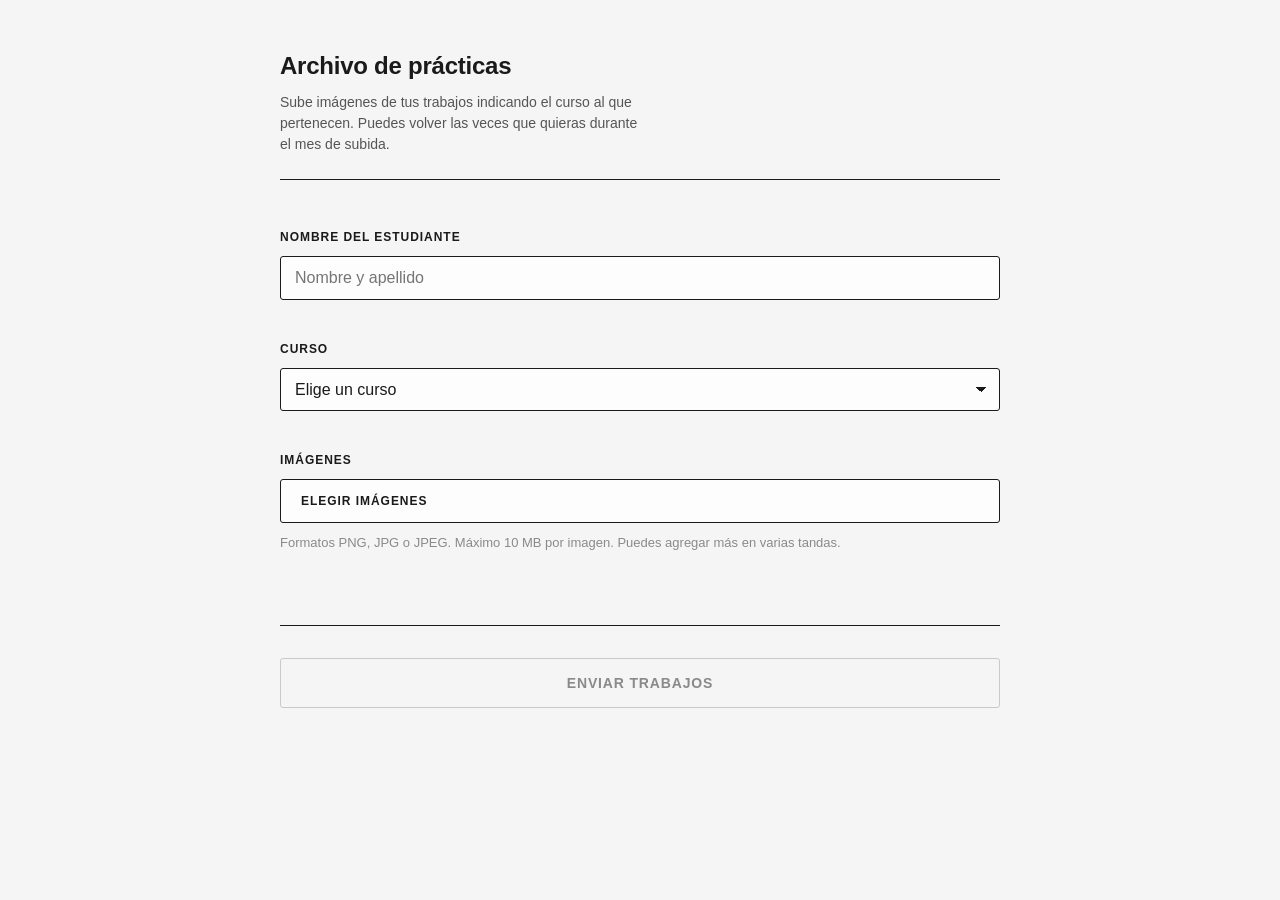
==== formulario-v1/index.html @ 821f588d "primer prototipo formulario" ====
<!DOCTYPE html>
<html lang="es">
<head>
<meta charset="UTF-8">
<meta name="viewport" content="width=device-width, initial-scale=1">
<title>Archivo de prácticas — Subida de trabajos</title>
<style>
  /* ---------- Base ---------- */
  :root {
    --fondo: #f5f5f5;
    --tinta: #1a1a1a;
    --tinta-media: #555555;
    --tinta-suave: #8a8a8a;
    --borde: #1a1a1a;
    --borde-tenue: #c9c9c9;
    --papel: #fdfdfd;
    --radio: 3px;
  }

  * { box-sizing: border-box; }

  body {
    margin: 0;
    padding: 3rem 1.25rem 5rem;
    background: var(--fondo);
    color: var(--tinta);
    font-family: -apple-system, BlinkMacSystemFont, "Segoe UI", Roboto, Helvetica, Arial, sans-serif;
    font-size: 16px;
    line-height: 1.5;
    -webkit-font-smoothing: antialiased;
  }

  .contenedor {
    max-width: 720px;
    margin: 0 auto;
  }

  /* ---------- Encabezado ---------- */
  .encabezado {
    border-bottom: 1px solid var(--borde);
    padding-bottom: 1.5rem;
    margin-bottom: 3rem;
  }

  .encabezado h1 {
    margin: 0 0 0.5rem;
    font-size: 1.5rem;
    font-weight: 600;
    letter-spacing: -0.01em;
  }

  .encabezado p {
    margin: 0;
    font-size: 0.875rem;
    color: var(--tinta-media);
    max-width: 46ch;
  }

  /* ---------- Campos ---------- */
  .campo {
    margin-bottom: 2.5rem;
  }

  .campo > label,
  .campo > .rotulo {
    display: block;
    font-size: 0.75rem;
    font-weight: 600;
    text-transform: uppercase;
    letter-spacing: 0.08em;
    margin-bottom: 0.625rem;
  }

  .ayuda {
    font-size: 0.8125rem;
    color: var(--tinta-suave);
    margin: 0.5rem 0 0;
  }

  input[type="text"],
  select {
    width: 100%;
    padding: 0.75rem 0.875rem;
    font-family: inherit;
    font-size: 1rem;
    color: var(--tinta);
    background-color: var(--papel);
    border: 1px solid var(--borde);
    border-radius: var(--radio);
    appearance: none;
    -webkit-appearance: none;
  }

  select {
    /* Flecha dibujada con gradientes: sin imágenes externas y en escala de grises */
    background-image: linear-gradient(45deg, transparent 50%, var(--tinta) 50%),
                      linear-gradient(135deg, var(--tinta) 50%, transparent 50%);
    background-position: calc(100% - 18px) 50%, calc(100% - 13px) 50%;
    background-size: 5px 5px, 5px 5px;
    background-repeat: no-repeat;
    padding-right: 2.5rem;
  }

  input[type="text"]:focus,
  select:focus,
  button:focus-visible,
  .boton-archivo:focus-within {
    outline: 2px solid var(--tinta);
    outline-offset: 2px;
  }

  /* Campos bloqueados mientras se sube una tanda */
  input[type="text"]:disabled,
  select:disabled {
    color: var(--tinta-suave);
    background-color: #ededed;
    border-color: var(--borde-tenue);
    cursor: not-allowed;
  }

  .boton-archivo:has(input:disabled) {
    color: var(--tinta-suave);
    background: #ededed;
    border-color: var(--borde-tenue);
    cursor: not-allowed;
  }

  /* Los grupos del select llevan el nombre de la línea curricular */
  optgroup {
    font-weight: 600;
    font-style: normal;
    color: var(--tinta);
  }

  optgroup option {
    font-weight: 400;
  }

  /* ---------- Selector de archivos ---------- */
  .boton-archivo {
    display: inline-block;
    position: relative;
    padding: 0.75rem 1.25rem;
    border: 1px solid var(--borde);
    border-radius: var(--radio);
    background: var(--papel);
    font-size: 0.875rem;
    font-weight: 500;
    cursor: pointer;
  }

  .boton-archivo:hover { background: #ebebeb; }

  .boton-archivo input[type="file"] {
    position: absolute;
    width: 1px;
    height: 1px;
    opacity: 0;
    pointer-events: none;
  }

  /* ---------- Grilla de previsualizaciones ---------- */
  .grilla {
    display: grid;
    grid-template-columns: repeat(auto-fill, minmax(150px, 1fr));
    gap: 1rem;
    margin-top: 1.5rem;
  }

  .miniatura {
    position: relative;
    margin: 0;
    border: 1px solid var(--borde);
    border-radius: var(--radio);
    background: var(--papel);
    overflow: hidden;
  }

  .miniatura.rechazada {
    border-style: dashed;
    border-color: var(--tinta-suave);
  }

  .miniatura .lienzo {
    aspect-ratio: 1 / 1;
    background: #e4e4e4;
    display: flex;
    align-items: center;
    justify-content: center;
    border-bottom: 1px solid var(--borde-tenue);
  }

  .miniatura.rechazada .lienzo {
    background: repeating-linear-gradient(
      45deg, #e8e8e8, #e8e8e8 6px, #dedede 6px, #dedede 12px
    );
  }

  .miniatura .lienzo img {
    width: 100%;
    height: 100%;
    object-fit: cover;
    display: block;
  }

  .miniatura.rechazada .lienzo img { opacity: 0.3; }

  .sin-vista {
    font-size: 0.6875rem;
    letter-spacing: 0.08em;
    text-transform: uppercase;
    color: var(--tinta-suave);
    text-align: center;
    padding: 0 0.5rem;
  }

  .miniatura .datos {
    padding: 0.625rem 0.75rem 0.75rem;
  }

  .miniatura .nombre-archivo {
    font-size: 0.75rem;
    line-height: 1.35;
    word-break: break-all;
    margin: 0 0 0.25rem;
  }

  .miniatura .peso {
    font-size: 0.6875rem;
    color: var(--tinta-suave);
    margin: 0;
    font-variant-numeric: tabular-nums;
  }

  .miniatura .motivo,
  .miniatura .estado {
    margin: 0.5rem 0 0;
    padding-top: 0.5rem;
    border-top: 1px solid var(--borde-tenue);
    font-size: 0.6875rem;
    line-height: 1.35;
    font-weight: 600;
    color: var(--tinta);
  }

  /* Estados de subida, diferenciados sin color */
  .miniatura.subiendo .estado { font-weight: 400; font-style: italic; color: var(--tinta-media); }
  .miniatura.subiendo .lienzo img { opacity: 0.4; }
  .miniatura.subida .lienzo img { opacity: 0.55; }
  .miniatura.subida { border-color: var(--borde-tenue); }
  .miniatura.con-error { border-style: dashed; }

  .quitar {
    position: absolute;
    top: 6px;
    right: 6px;
    width: 26px;
    height: 26px;
    display: flex;
    align-items: center;
    justify-content: center;
    padding: 0;
    border: 1px solid var(--borde);
    border-radius: var(--radio);
    background: var(--papel);
    color: var(--tinta);
    font-size: 15px;
    line-height: 1;
    cursor: pointer;
  }

  .quitar:hover { background: var(--tinta); color: var(--papel); }

  .quitar:disabled {
    color: var(--tinta-suave);
    border-color: var(--borde-tenue);
    cursor: not-allowed;
  }

  .quitar:disabled:hover { background: var(--papel); color: var(--tinta-suave); }

  /* ---------- Resumen y envío ---------- */
  .resumen {
    margin-top: 1.25rem;
    font-size: 0.8125rem;
    color: var(--tinta-media);
    font-variant-numeric: tabular-nums;
  }

  .pie {
    margin-top: 3rem;
    padding-top: 2rem;
    border-top: 1px solid var(--borde);
  }

  .enviar {
    width: 100%;
    padding: 1rem;
    font-family: inherit;
    font-size: 0.875rem;
    font-weight: 600;
    letter-spacing: 0.06em;
    text-transform: uppercase;
    color: var(--papel);
    background: var(--tinta);
    border: 1px solid var(--borde);
    border-radius: var(--radio);
    cursor: pointer;
  }

  .enviar:disabled {
    color: var(--tinta-suave);
    background: transparent;
    border-color: var(--borde-tenue);
    cursor: not-allowed;
  }

  .aviso-envio {
    margin: 1rem 0 0;
    font-size: 0.8125rem;
    color: var(--tinta-media);
    min-height: 1.2em;
  }

  /* ---------- Celular ---------- */
  @media (max-width: 480px) {
    body { padding: 2rem 1rem 4rem; }
    .encabezado { margin-bottom: 2.25rem; }
    .campo { margin-bottom: 2rem; }
    .grilla { grid-template-columns: repeat(auto-fill, minmax(130px, 1fr)); gap: 0.75rem; }
    .boton-archivo { display: block; text-align: center; }
  }
</style>
</head>
<body>

<div class="contenedor">

  <header class="encabezado">
    <h1>Archivo de prácticas</h1>
    <p>Sube imágenes de tus trabajos indicando el curso al que pertenecen. Puedes volver las veces que quieras durante el mes de subida.</p>
  </header>

  <form id="formulario" novalidate>

    <!-- Nombre del estudiante -->
    <div class="campo">
      <label for="nombre">Nombre del estudiante</label>
      <input type="text" id="nombre" name="nombre" autocomplete="name" placeholder="Nombre y apellido">
    </div>

    <!-- Curso: agrupado por línea curricular, que se deduce de la elección -->
    <div class="campo">
      <label for="curso">Curso</label>
      <select id="curso" name="curso">
        <option value="">Elige un curso</option>
      </select>
    </div>

    <!-- Imágenes -->
    <div class="campo">
      <span class="rotulo" id="rotulo-imagenes">Imágenes</span>

      <label class="boton-archivo" for="imagenes">
        Elegir imágenes
        <input type="file" id="imagenes" name="imagenes" accept="image/png,image/jpeg" multiple
               aria-labelledby="rotulo-imagenes">
      </label>

      <p class="ayuda">Formatos PNG, JPG o JPEG. Máximo 10&nbsp;MB por imagen. Puedes agregar más en varias tandas.</p>

      <div class="grilla" id="grilla"></div>
      <p class="resumen" id="resumen" aria-live="polite"></p>
    </div>

    <!-- Envío -->
    <div class="pie">
      <button type="submit" class="enviar" id="enviar" disabled>Enviar trabajos</button>
      <p class="aviso-envio" id="aviso-envio" aria-live="polite"></p>
    </div>

  </form>

</div>

<script>
/* =========================================================
   1. Estructura curricular
   Editar aquí para agregar, quitar o renombrar cursos.
   ========================================================= */
const LINEAS_CURRICULARES = {
  "Talleres": [
    { nombre: "Taller de operaciones y procedimientos visuales", semestre: "S1-S2" },
    { nombre: "Taller de prácticas artísticas I", semestre: "S3" },
    { nombre: "Taller de prácticas artísticas II", semestre: "S4" }
  ],
  "Estudios visuales": [
    { nombre: "Introducción a las vanguardias artísticas", semestre: "S1" },
    { nombre: "Introducción al arte contemporáneo", semestre: "S2" },
    { nombre: "Arte contemporáneo en Chile y Latinoamérica", semestre: "S3" },
    { nombre: "Teoría de la imagen", semestre: "S4" }
  ],
  "Lenguajes artísticos": [
    { nombre: "Dibujo y observación", semestre: "S1" },
    { nombre: "Dibujo y observación II", semestre: "S2" },
    { nombre: "Técnicas escultóricas", semestre: "S2" },
    { nombre: "Técnicas pictóricas", semestre: "S3" },
    { nombre: "Lenguajes escultóricos", semestre: "S3" },
    { nombre: "Lenguajes pictóricos", semestre: "S4" }
  ],
  "Imagen y tecnología": [
    { nombre: "Medios gráficos", semestre: "S1" },
    { nombre: "Medios digitales", semestre: "S2" },
    { nombre: "Imagen fija", semestre: "S3" },
    { nombre: "Imagen en movimiento", semestre: "S4" }
  ],
  "Gestión": [
    { nombre: "Circuitos artísticos", semestre: "S1" }
  ]
};

/* =========================================================
   2. Reglas de validación de archivos
   ========================================================= */
const TIPOS_PERMITIDOS = ["image/png", "image/jpeg"];
const EXTENSIONES_PERMITIDAS = ["png", "jpg", "jpeg"];
const PESO_MAXIMO_BYTES = 10 * 1024 * 1024; // 10 MB por imagen

// Compresión en el navegador, antes de enviar.
const LADO_MAXIMO = 2000;      // píxeles del lado mayor
const CALIDAD_WEBP = 0.85;

/* =========================================================
   3. Estado y referencias del DOM
   ========================================================= */

// Imágenes elegidas hasta ahora. Cada elemento:
// { id, archivo, valido, motivo, urlVista, estado, mensajeEstado, nodo }
// estado: "pendiente" | "subiendo" | "subida" | "error"
let imagenesElegidas = [];
let ultimoId = 0;

// Bloquea el formulario mientras se está subiendo una tanda.
let subidaEnCurso = false;

const campoNombre   = document.getElementById("nombre");
const selectCurso   = document.getElementById("curso");
const inputImagenes = document.getElementById("imagenes");
const grilla        = document.getElementById("grilla");
const resumen       = document.getElementById("resumen");
const botonEnviar   = document.getElementById("enviar");
const avisoEnvio    = document.getElementById("aviso-envio");
const formulario    = document.getElementById("formulario");

/* =========================================================
   4. Select de cursos
   Solo se pregunta el curso: la línea curricular se deduce
   de la estructura, así que no hace falta pedirla.
   ========================================================= */

function crearOpcion(valor, texto) {
  const opcion = document.createElement("option");
  opcion.value = valor;
  opcion.textContent = texto;
  return opcion;
}

// Carga todos los cursos, agrupados por línea para que se lean ordenados.
function cargarCursos() {
  Object.keys(LINEAS_CURRICULARES).forEach(function (linea) {
    const grupo = document.createElement("optgroup");
    grupo.label = linea;

    LINEAS_CURRICULARES[linea].forEach(function (curso) {
      const etiqueta = curso.nombre + " (" + curso.semestre + ")";
      grupo.appendChild(crearOpcion(curso.nombre, etiqueta));
    });

    selectCurso.appendChild(grupo);
  });
}

// Devuelve la línea curricular a la que pertenece un curso.
function buscarLineaDeCurso(nombreCurso) {
  const lineas = Object.keys(LINEAS_CURRICULARES);

  for (let i = 0; i < lineas.length; i++) {
    const pertenece = LINEAS_CURRICULARES[lineas[i]].some(function (curso) {
      return curso.nombre === nombreCurso;
    });
    if (pertenece) return lineas[i];
  }
  return "";
}

/* =========================================================
   5. Validación e incorporación de imágenes
   ========================================================= */

// Devuelve la extensión en minúsculas, o cadena vacía si no tiene.
function obtenerExtension(nombreArchivo) {
  const partes = nombreArchivo.split(".");
  return partes.length > 1 ? partes.pop().toLowerCase() : "";
}

// Revisa formato y peso. Devuelve el motivo del rechazo, o null si está bien.
function motivoDeRechazo(archivo) {
  const extension = obtenerExtension(archivo.name);
  const formatoValido =
    TIPOS_PERMITIDOS.indexOf(archivo.type) !== -1 ||
    EXTENSIONES_PERMITIDAS.indexOf(extension) !== -1;

  if (!formatoValido) {
    return "Formato no admitido: solo PNG, JPG o JPEG.";
  }
  if (archivo.size > PESO_MAXIMO_BYTES) {
    return "Pesa " + formatearPeso(archivo.size) + ", el máximo es 10 MB.";
  }
  return null;
}

// Evita repetir un archivo comparando nombre, peso y fecha de modificación.
function yaEstaElegido(archivo) {
  return imagenesElegidas.some(function (item) {
    return item.archivo.name === archivo.name &&
           item.archivo.size === archivo.size &&
           item.archivo.lastModified === archivo.lastModified;
  });
}

// Suma archivos nuevos a la selección, sin tocar los que ya estaban.
function agregarImagenes(listaArchivos) {
  let omitidos = 0;

  Array.prototype.forEach.call(listaArchivos, function (archivo) {
    if (yaEstaElegido(archivo)) {
      omitidos++;
      return;
    }

    const motivo = motivoDeRechazo(archivo);

    imagenesElegidas.push({
      id: ++ultimoId,
      archivo: archivo,
      valido: motivo === null,
      motivo: motivo,
      // Solo pedimos vista previa si el navegador puede dibujar el archivo.
      urlVista: archivo.type.indexOf("image/") === 0 ? URL.createObjectURL(archivo) : null,
      estado: "pendiente",
      mensajeEstado: "",
      pesoComprimido: null, // se conoce recién al comprimir, antes de enviar
      nodo: null
    });
  });

  avisoEnvio.textContent = omitidos > 0
    ? "Se omitieron " + omitidos + " imagen(es) que ya estaban en la lista."
    : "";

  dibujarGrilla();
  actualizarEstadoEnvio();
}

// Saca una imagen de la selección y libera su vista previa.
function quitarImagen(id) {
  const indice = imagenesElegidas.findIndex(function (item) { return item.id === id; });
  if (indice === -1) return;

  if (imagenesElegidas[indice].urlVista) {
    URL.revokeObjectURL(imagenesElegidas[indice].urlVista);
  }
  imagenesElegidas.splice(indice, 1);

  avisoEnvio.textContent = "";
  dibujarGrilla();
  actualizarEstadoEnvio();
}

/* =========================================================
   6. Grilla de previsualizaciones
   ========================================================= */

function formatearPeso(bytes) {
  if (bytes < 1024) return bytes + " B";
  if (bytes < 1024 * 1024) return Math.round(bytes / 1024) + " KB";
  return (bytes / (1024 * 1024)).toFixed(1) + " MB";
}

function dibujarGrilla() {
  grilla.innerHTML = "";
  imagenesElegidas.forEach(function (item) {
    grilla.appendChild(crearMiniatura(item));
  });
  actualizarResumen();
}

function crearMiniatura(item) {
  const figura = document.createElement("figure");
  figura.className = "miniatura " + claseSegunEstado(item);

  figura.appendChild(crearLienzo(item));
  figura.appendChild(crearDatos(item));
  figura.appendChild(crearBotonQuitar(item));

  // Guardamos el nodo para poder repintar solo esta miniatura.
  item.nodo = figura;
  return figura;
}

function claseSegunEstado(item) {
  if (!item.valido) return "rechazada";
  if (item.estado === "subiendo") return "subiendo";
  if (item.estado === "subida") return "subida";
  if (item.estado === "error") return "con-error";
  return "";
}

// Vuelve a dibujar una sola miniatura, sin rehacer toda la grilla.
function repintarMiniatura(item) {
  if (!item.nodo) return;
  item.nodo.replaceWith(crearMiniatura(item));
}

// Cuadrado con la imagen o, si no se puede previsualizar, un aviso.
function crearLienzo(item) {
  const lienzo = document.createElement("div");
  lienzo.className = "lienzo";

  if (item.urlVista) {
    const imagen = document.createElement("img");
    imagen.src = item.urlVista;
    imagen.alt = item.archivo.name;
    imagen.loading = "lazy";
    lienzo.appendChild(imagen);
  } else {
    const aviso = document.createElement("span");
    aviso.className = "sin-vista";
    aviso.textContent = "Sin vista previa";
    lienzo.appendChild(aviso);
  }

  return lienzo;
}

// Nombre, peso y, cuando corresponde, motivo del rechazo.
function crearDatos(item) {
  const datos = document.createElement("figcaption");
  datos.className = "datos";

  const nombreArchivo = document.createElement("p");
  nombreArchivo.className = "nombre-archivo";
  nombreArchivo.textContent = item.archivo.name;
  datos.appendChild(nombreArchivo);

  const peso = document.createElement("p");
  peso.className = "peso";
  peso.textContent = textoDePeso(item);
  datos.appendChild(peso);

  if (!item.valido) {
    const motivo = document.createElement("p");
    motivo.className = "motivo";
    motivo.textContent = "Rechazada — " + item.motivo;
    datos.appendChild(motivo);
  } else if (item.estado !== "pendiente") {
    const estado = document.createElement("p");
    estado.className = "estado";
    estado.textContent = textoDeEstado(item);
    datos.appendChild(estado);
  }

  return datos;
}

// Muestra el peso original y, cuando ya se comprimió, también el nuevo.
function textoDePeso(item) {
  const original = formatearPeso(item.archivo.size);

  if (item.pesoComprimido === null) return original;
  return original + " → " + formatearPeso(item.pesoComprimido) + " WebP";
}

function textoDeEstado(item) {
  if (item.estado === "subiendo") return "Subiendo…";
  if (item.estado === "error") return "Error — " + item.mensajeEstado;

  if (item.estado === "subida") {
    return item.errorPlanilla
      ? "✓ Subida a Drive, pero no quedó registrada en la planilla"
      : "✓ Subida a Drive";
  }
  return "";
}

function crearBotonQuitar(item) {
  const boton = document.createElement("button");
  boton.type = "button";
  boton.className = "quitar";
  boton.textContent = "×";
  boton.title = "Quitar " + item.archivo.name;
  boton.setAttribute("aria-label", "Quitar " + item.archivo.name);
  boton.disabled = subidaEnCurso; // no se toca la lista mientras se sube
  boton.addEventListener("click", function () { quitarImagen(item.id); });
  return boton;
}

function actualizarResumen() {
  if (imagenesElegidas.length === 0) {
    resumen.textContent = "";
    return;
  }

  const partes = [];
  const pendientes = contarPorEstado("pendiente");
  const subidas = contarPorEstado("subida");
  const conError = contarPorEstado("error");
  const rechazadas = imagenesElegidas.filter(function (item) { return !item.valido; }).length;

  if (pendientes > 0) partes.push(pendientes + " por subir");
  if (subidas > 0) partes.push(subidas + " subida(s)");
  if (conError > 0) partes.push(conError + " con error, se reintentará");
  if (rechazadas > 0) partes.push(rechazadas + " rechazada(s), no se enviarán");

  resumen.textContent = partes.join(" · ") + ".";
}

/* =========================================================
   7. Habilitación del botón de envío
   ========================================================= */

// Cuenta imágenes válidas que están en un estado dado.
function contarPorEstado(estado) {
  return imagenesElegidas.filter(function (item) {
    return item.valido && item.estado === estado;
  }).length;
}

// Se suben las válidas que aún no están en Drive; las que fallaron se reintentan.
function faltaSubir(item) {
  return item.valido && (item.estado === "pendiente" || item.estado === "error");
}

function contarPorSubir() {
  return imagenesElegidas.filter(faltaSubir).length;
}

function formularioCompleto() {
  return campoNombre.value.trim() !== "" &&
         selectCurso.value !== "" &&
         contarPorSubir() > 0;
}

function actualizarEstadoEnvio() {
  botonEnviar.disabled = subidaEnCurso || !formularioCompleto();
  botonEnviar.textContent = subidaEnCurso ? "Subiendo…" : "Enviar trabajos";

  // Mientras sube no se cambian los datos de la tanda.
  campoNombre.disabled = subidaEnCurso;
  selectCurso.disabled = subidaEnCurso;
  inputImagenes.disabled = subidaEnCurso;
}

/* =========================================================
   8. Compresión en el navegador
   Se achica y se pasa a WebP antes de enviar, para no mandar
   fotos de celular de varios MB.
   ========================================================= */

// Cambia la extensión del nombre por .webp.
function nombreComoWebp(nombreArchivo) {
  const punto = nombreArchivo.lastIndexOf(".");
  const base = punto > 0 ? nombreArchivo.slice(0, punto) : nombreArchivo;
  return base + ".webp";
}

// Calcula el tamaño final respetando la proporción. Nunca agranda.
function calcularMedidas(ancho, alto) {
  const escala = Math.min(1, LADO_MAXIMO / Math.max(ancho, alto));
  return {
    ancho: Math.round(ancho * escala),
    alto: Math.round(alto * escala)
  };
}

// Dibuja la imagen en un canvas del tamaño calculado.
// imageOrientation: "from-image" aplica la orientación EXIF,
// así las fotos de celular no salen rotadas.
async function dibujarEnCanvas(archivo) {
  const mapa = await createImageBitmap(archivo, { imageOrientation: "from-image" });
  const medidas = calcularMedidas(mapa.width, mapa.height);

  const lienzo = document.createElement("canvas");
  lienzo.width = medidas.ancho;
  lienzo.height = medidas.alto;
  lienzo.getContext("2d").drawImage(mapa, 0, 0, medidas.ancho, medidas.alto);

  mapa.close();
  return lienzo;
}

// Devuelve el WebP como blob. Lanza si el navegador no puede generarlo.
function exportarWebp(lienzo) {
  return new Promise(function (resolver, rechazar) {
    lienzo.toBlob(function (blob) {
      if (blob) resolver(blob);
      else rechazar(new Error("El navegador no pudo exportar a WebP."));
    }, "image/webp", CALIDAD_WEBP);
  });
}

// Deja la imagen lista para enviar. Si la compresión falla por lo que sea,
// se manda el archivo original en vez de descartarlo.
async function prepararParaEnvio(item) {
  try {
    const lienzo = await dibujarEnCanvas(item.archivo);
    const comprimida = await exportarWebp(lienzo);

    item.pesoComprimido = comprimida.size;
    return {
      contenido: comprimida,
      nombre: nombreComoWebp(item.archivo.name),
      tipo: "image/webp"
    };

  } catch (error) {
    item.pesoComprimido = null;
    return {
      contenido: item.archivo,
      nombre: item.archivo.name,
      tipo: item.archivo.type
    };
  }
}

/* =========================================================
   9. Envío a Apps Script, una imagen a la vez
   ========================================================= */

// Convierte un File o Blob a base64 sin el prefijo "data:...;base64,".
function leerComoBase64(archivo) {
  return new Promise(function (resolver, rechazar) {
    const lector = new FileReader();
    lector.onload = function () {
      resolver(lector.result.split(",")[1]);
    };
    lector.onerror = function () {
      rechazar(new Error("No se pudo leer el archivo."));
    };
    lector.readAsDataURL(archivo);
  });
}

// Llama a subirImagen() del servidor y devuelve su respuesta como promesa.
function llamarAlServidor(carga) {
  return new Promise(function (resolver) {
    // Abriendo el archivo fuera de Apps Script no existe google.script.run.
    if (typeof google === "undefined" || !google.script) {
      console.log("Sin servidor — aquí iría el envío de:", carga);
      resolver({ exito: false, mensaje: "Sin conexión con Apps Script (prueba local)." });
      return;
    }

    google.script.run
      .withSuccessHandler(resolver)
      .withFailureHandler(function (error) {
        resolver({ exito: false, mensaje: error.message || "Error del servidor." });
      })
      .subirImagen(carga);
  });
}

// Comprime, pasa a base64 y sube una sola imagen.
async function subirUnaImagen(item, datosBase) {
  try {
    const listo = await prepararParaEnvio(item);
    const base64 = await leerComoBase64(listo.contenido);

    return await llamarAlServidor({
      correo: "",                     // lo resuelve el servidor con la sesión
      nombre: datosBase.nombre,
      linea: datosBase.linea,
      curso: datosBase.curso,
      nombreArchivo: listo.nombre,
      tipo: listo.tipo,
      base64: base64
    });

  } catch (error) {
    return { exito: false, mensaje: error.message };
  }
}

async function manejarEnvio(evento) {
  evento.preventDefault();
  if (subidaEnCurso || !formularioCompleto()) return;

  subidaEnCurso = true;
  avisoEnvio.textContent = "";
  actualizarEstadoEnvio();
  dibujarGrilla(); // deshabilita los botones de quitar

  const datosBase = {
    nombre: campoNombre.value.trim(),
    curso: selectCurso.value,
    // La línea no se pregunta: se deduce del curso elegido.
    linea: buscarLineaDeCurso(selectCurso.value)
  };

  const porSubir = imagenesElegidas.filter(faltaSubir);
  let logradas = 0;

  // De a una: payloads chicos y estado visible imagen por imagen.
  for (const item of porSubir) {
    item.estado = "subiendo";
    item.mensajeEstado = "";
    repintarMiniatura(item);

    const respuesta = await subirUnaImagen(item, datosBase);

    if (respuesta && respuesta.exito) {
      item.estado = "subida";
      item.urlDrive = respuesta.url;
      item.idDrive = respuesta.id;
      // El archivo está en Drive aunque la planilla haya fallado.
      item.errorPlanilla = respuesta.errorPlanilla || "";
      logradas++;
    } else {
      item.estado = "error";
      item.mensajeEstado = (respuesta && respuesta.mensaje) || "Error desconocido.";
    }

    repintarMiniatura(item);
    actualizarResumen();
  }

  subidaEnCurso = false;
  actualizarEstadoEnvio();
  dibujarGrilla();

  const fallidas = porSubir.length - logradas;
  avisoEnvio.textContent = fallidas === 0
    ? "Listo: " + logradas + " imagen(es) subida(s) a Drive."
    : logradas + " subida(s), " + fallidas + " con error. Puedes volver a enviar para reintentar.";
}

/* =========================================================
   10. Escuchas de eventos e inicio
   ========================================================= */

// Si el servidor ya tiene un nombre guardado para este correo, lo rellena.
// El campo queda editable igual.
function precargarNombre() {
  if (typeof google === "undefined" || !google.script) return;

  google.script.run
    .withSuccessHandler(function (nombre) {
      if (!nombre || campoNombre.value.trim() !== "") return;
      campoNombre.value = nombre;
      actualizarEstadoEnvio();
    })
    .obtenerNombre();
}

selectCurso.addEventListener("change", actualizarEstadoEnvio);
campoNombre.addEventListener("input", actualizarEstadoEnvio);

inputImagenes.addEventListener("change", function (evento) {
  agregarImagenes(evento.target.files);
  // Limpiamos el input para poder volver a elegir el mismo archivo si se quitó.
  evento.target.value = "";
});

formulario.addEventListener("submit", manejarEnvio);

cargarCursos();
precargarNombre();
actualizarEstadoEnvio();
</script>

</body>
</html>
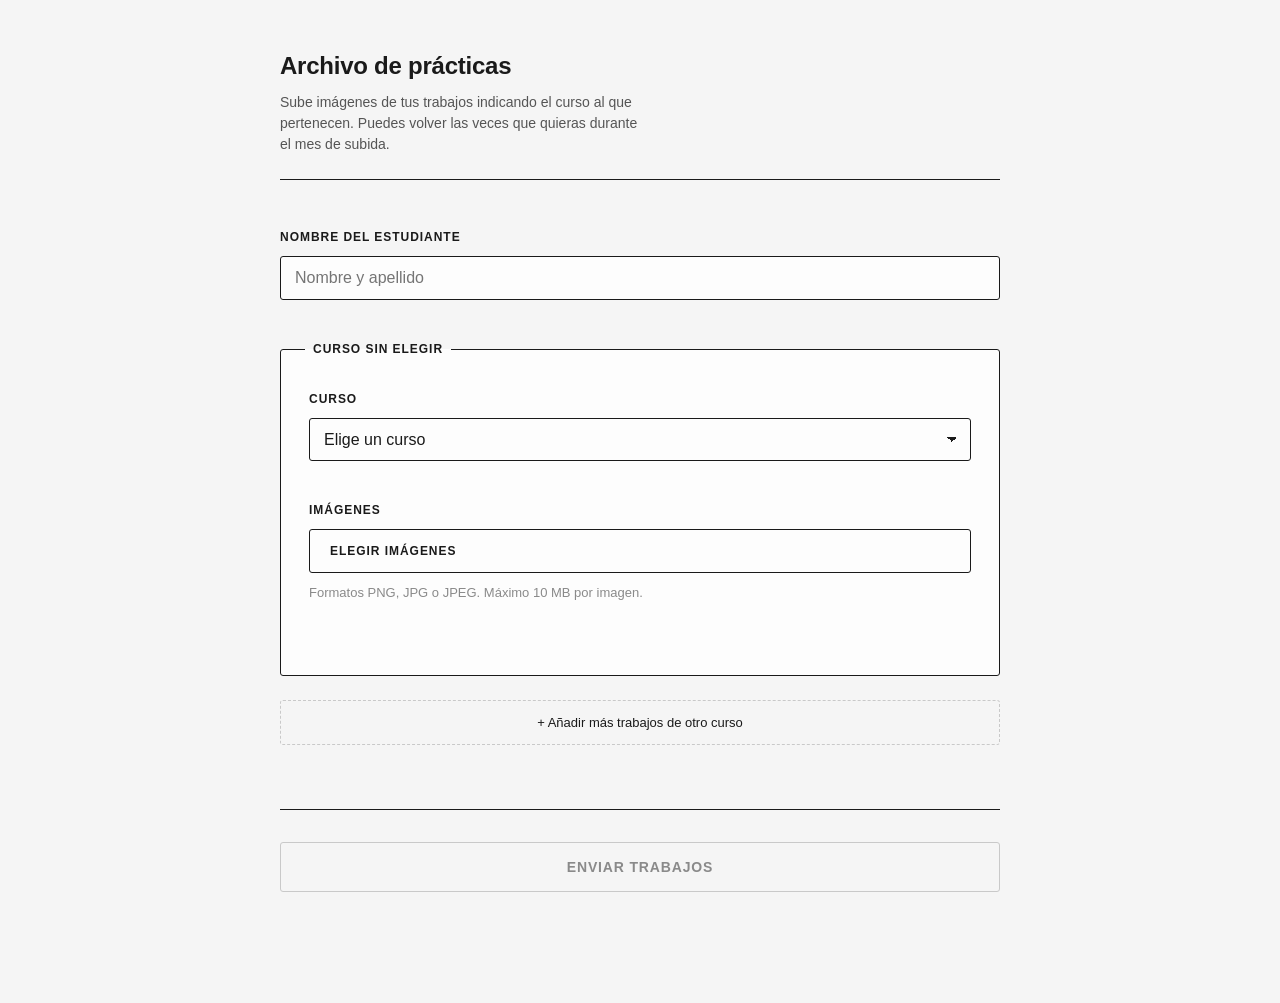
==== commit 286cbac2: "opciones de usabilidad, jerarquia carpetas, mejorar mail" ====
--- a/formulario-v1/index.html
+++ b/formulario-v1/index.html
@@ -1,982 +1,103 @@
 <!DOCTYPE html>
 <html lang="es">
+
 <head>
-<meta charset="UTF-8">
-<meta name="viewport" content="width=device-width, initial-scale=1">
-<title>Archivo de prácticas — Subida de trabajos</title>
-<style>
-  /* ---------- Base ---------- */
-  :root {
-    --fondo: #f5f5f5;
-    --tinta: #1a1a1a;
-    --tinta-media: #555555;
-    --tinta-suave: #8a8a8a;
-    --borde: #1a1a1a;
-    --borde-tenue: #c9c9c9;
-    --papel: #fdfdfd;
-    --radio: 3px;
-  }
+  <meta charset="UTF-8">
+  <meta name="viewport" content="width=device-width, initial-scale=1">
+  <title>Archivo de prácticas — Subida de trabajos</title>
 
-  * { box-sizing: border-box; }
+  <link rel="stylesheet" href="style.css">
+  <script src="script.js" defer></script>
+</head>
 
-  body {
-    margin: 0;
-    padding: 3rem 1.25rem 5rem;
-    background: var(--fondo);
-    color: var(--tinta);
-    font-family: -apple-system, BlinkMacSystemFont, "Segoe UI", Roboto, Helvetica, Arial, sans-serif;
-    font-size: 16px;
-    line-height: 1.5;
-    -webkit-font-smoothing: antialiased;
-  }
-
-  .contenedor {
-    max-width: 720px;
-    margin: 0 auto;
-  }
-
-  /* ---------- Encabezado ---------- */
-  .encabezado {
-    border-bottom: 1px solid var(--borde);
-    padding-bottom: 1.5rem;
-    margin-bottom: 3rem;
-  }
-
-  .encabezado h1 {
-    margin: 0 0 0.5rem;
-    font-size: 1.5rem;
-    font-weight: 600;
-    letter-spacing: -0.01em;
-  }
-
-  .encabezado p {
-    margin: 0;
-    font-size: 0.875rem;
-    color: var(--tinta-media);
-    max-width: 46ch;
-  }
-
-  /* ---------- Campos ---------- */
-  .campo {
-    margin-bottom: 2.5rem;
-  }
-
-  .campo > label,
-  .campo > .rotulo {
-    display: block;
-    font-size: 0.75rem;
-    font-weight: 600;
-    text-transform: uppercase;
-    letter-spacing: 0.08em;
-    margin-bottom: 0.625rem;
-  }
-
-  .ayuda {
-    font-size: 0.8125rem;
-    color: var(--tinta-suave);
-    margin: 0.5rem 0 0;
-  }
-
-  input[type="text"],
-  select {
-    width: 100%;
-    padding: 0.75rem 0.875rem;
-    font-family: inherit;
-    font-size: 1rem;
-    color: var(--tinta);
-    background-color: var(--papel);
-    border: 1px solid var(--borde);
-    border-radius: var(--radio);
-    appearance: none;
-    -webkit-appearance: none;
-  }
-
-  select {
-    /* Flecha dibujada con gradientes: sin imágenes externas y en escala de grises */
-    background-image: linear-gradient(45deg, transparent 50%, var(--tinta) 50%),
-                      linear-gradient(135deg, var(--tinta) 50%, transparent 50%);
-    background-position: calc(100% - 18px) 50%, calc(100% - 13px) 50%;
-    background-size: 5px 5px, 5px 5px;
-    background-repeat: no-repeat;
-    padding-right: 2.5rem;
-  }
-
-  input[type="text"]:focus,
-  select:focus,
-  button:focus-visible,
-  .boton-archivo:focus-within {
-    outline: 2px solid var(--tinta);
-    outline-offset: 2px;
-  }
-
-  /* Campos bloqueados mientras se sube una tanda */
-  input[type="text"]:disabled,
-  select:disabled {
-    color: var(--tinta-suave);
-    background-color: #ededed;
-    border-color: var(--borde-tenue);
-    cursor: not-allowed;
-  }
-
-  .boton-archivo:has(input:disabled) {
-    color: var(--tinta-suave);
-    background: #ededed;
-    border-color: var(--borde-tenue);
-    cursor: not-allowed;
-  }
-
-  /* Los grupos del select llevan el nombre de la línea curricular */
-  optgroup {
-    font-weight: 600;
-    font-style: normal;
-    color: var(--tinta);
-  }
-
-  optgroup option {
-    font-weight: 400;
-  }
-
-  /* ---------- Selector de archivos ---------- */
-  .boton-archivo {
-    display: inline-block;
-    position: relative;
-    padding: 0.75rem 1.25rem;
-    border: 1px solid var(--borde);
-    border-radius: var(--radio);
-    background: var(--papel);
-    font-size: 0.875rem;
-    font-weight: 500;
-    cursor: pointer;
-  }
-
-  .boton-archivo:hover { background: #ebebeb; }
-
-  .boton-archivo input[type="file"] {
-    position: absolute;
-    width: 1px;
-    height: 1px;
-    opacity: 0;
-    pointer-events: none;
-  }
-
-  /* ---------- Grilla de previsualizaciones ---------- */
-  .grilla {
-    display: grid;
-    grid-template-columns: repeat(auto-fill, minmax(150px, 1fr));
-    gap: 1rem;
-    margin-top: 1.5rem;
-  }
-
-  .miniatura {
-    position: relative;
-    margin: 0;
-    border: 1px solid var(--borde);
-    border-radius: var(--radio);
-    background: var(--papel);
-    overflow: hidden;
-  }
-
-  .miniatura.rechazada {
-    border-style: dashed;
-    border-color: var(--tinta-suave);
-  }
-
-  .miniatura .lienzo {
-    aspect-ratio: 1 / 1;
-    background: #e4e4e4;
-    display: flex;
-    align-items: center;
-    justify-content: center;
-    border-bottom: 1px solid var(--borde-tenue);
-  }
-
-  .miniatura.rechazada .lienzo {
-    background: repeating-linear-gradient(
-      45deg, #e8e8e8, #e8e8e8 6px, #dedede 6px, #dedede 12px
-    );
-  }
-
-  .miniatura .lienzo img {
-    width: 100%;
-    height: 100%;
-    object-fit: cover;
-    display: block;
-  }
-
-  .miniatura.rechazada .lienzo img { opacity: 0.3; }
-
-  .sin-vista {
-    font-size: 0.6875rem;
-    letter-spacing: 0.08em;
-    text-transform: uppercase;
-    color: var(--tinta-suave);
-    text-align: center;
-    padding: 0 0.5rem;
-  }
-
-  .miniatura .datos {
-    padding: 0.625rem 0.75rem 0.75rem;
-  }
-
-  .miniatura .nombre-archivo {
-    font-size: 0.75rem;
-    line-height: 1.35;
-    word-break: break-all;
-    margin: 0 0 0.25rem;
-  }
-
-  .miniatura .peso {
-    font-size: 0.6875rem;
-    color: var(--tinta-suave);
-    margin: 0;
-    font-variant-numeric: tabular-nums;
-  }
-
-  .miniatura .motivo,
-  .miniatura .estado {
-    margin: 0.5rem 0 0;
-    padding-top: 0.5rem;
-    border-top: 1px solid var(--borde-tenue);
-    font-size: 0.6875rem;
-    line-height: 1.35;
-    font-weight: 600;
-    color: var(--tinta);
-  }
-
-  /* Estados de subida, diferenciados sin color */
-  .miniatura.subiendo .estado { font-weight: 400; font-style: italic; color: var(--tinta-media); }
-  .miniatura.subiendo .lienzo img { opacity: 0.4; }
-  .miniatura.subida .lienzo img { opacity: 0.55; }
-  .miniatura.subida { border-color: var(--borde-tenue); }
-  .miniatura.con-error { border-style: dashed; }
-
-  .quitar {
-    position: absolute;
-    top: 6px;
-    right: 6px;
-    width: 26px;
-    height: 26px;
-    display: flex;
-    align-items: center;
-    justify-content: center;
-    padding: 0;
-    border: 1px solid var(--borde);
-    border-radius: var(--radio);
-    background: var(--papel);
-    color: var(--tinta);
-    font-size: 15px;
-    line-height: 1;
-    cursor: pointer;
-  }
-
-  .quitar:hover { background: var(--tinta); color: var(--papel); }
-
-  .quitar:disabled {
-    color: var(--tinta-suave);
-    border-color: var(--borde-tenue);
-    cursor: not-allowed;
-  }
-
-  .quitar:disabled:hover { background: var(--papel); color: var(--tinta-suave); }
-
-  /* ---------- Resumen y envío ---------- */
-  .resumen {
-    margin-top: 1.25rem;
-    font-size: 0.8125rem;
-    color: var(--tinta-media);
-    font-variant-numeric: tabular-nums;
-  }
-
-  .pie {
-    margin-top: 3rem;
-    padding-top: 2rem;
-    border-top: 1px solid var(--borde);
-  }
-
-  .enviar {
-    width: 100%;
-    padding: 1rem;
-    font-family: inherit;
-    font-size: 0.875rem;
-    font-weight: 600;
-    letter-spacing: 0.06em;
-    text-transform: uppercase;
-    color: var(--papel);
-    background: var(--tinta);
-    border: 1px solid var(--borde);
-    border-radius: var(--radio);
-    cursor: pointer;
-  }
-
-  .enviar:disabled {
-    color: var(--tinta-suave);
-    background: transparent;
-    border-color: var(--borde-tenue);
-    cursor: not-allowed;
-  }
-
-  .aviso-envio {
-    margin: 1rem 0 0;
-    font-size: 0.8125rem;
-    color: var(--tinta-media);
-    min-height: 1.2em;
-  }
-
-  /* ---------- Celular ---------- */
-  @media (max-width: 480px) {
-    body { padding: 2rem 1rem 4rem; }
-    .encabezado { margin-bottom: 2.25rem; }
-    .campo { margin-bottom: 2rem; }
-    .grilla { grid-template-columns: repeat(auto-fill, minmax(130px, 1fr)); gap: 0.75rem; }
-    .boton-archivo { display: block; text-align: center; }
-  }
-</style>
-</head>
 <body>
 
-<div class="contenedor">
 
-  <header class="encabezado">
-    <h1>Archivo de prácticas</h1>
-    <p>Sube imágenes de tus trabajos indicando el curso al que pertenecen. Puedes volver las veces que quieras durante el mes de subida.</p>
-  </header>
+  <div class="contenedor">
 
-  <form id="formulario" novalidate>
+    <header class="encabezado">
+      <h1>Archivo de prácticas</h1>
+      <p>Sube imágenes de tus trabajos indicando el curso al que pertenecen. Puedes volver las veces que quieras durante
+        el mes de subida.</p>
+    </header>
 
-    <!-- Nombre del estudiante -->
-    <div class="campo">
-      <label for="nombre">Nombre del estudiante</label>
-      <input type="text" id="nombre" name="nombre" autocomplete="name" placeholder="Nombre y apellido">
-    </div>
+    <form id="formulario" novalidate>
 
-    <!-- Curso: agrupado por línea curricular, que se deduce de la elección -->
-    <div class="campo">
-      <label for="curso">Curso</label>
-      <select id="curso" name="curso">
-        <option value="">Elige un curso</option>
-      </select>
-    </div>
+      <!-- Nombre del estudiante -->
+      <div class="campo">
+        <label for="nombre">Nombre del estudiante</label>
+        <input type="text" id="nombre" name="nombre" autocomplete="name" placeholder="Nombre y apellido">
+        <p class="ayuda" id="ayuda-nombre" hidden></p>
+      </div>
 
-    <!-- Imágenes -->
-    <div class="campo">
-      <span class="rotulo" id="rotulo-imagenes">Imágenes</span>
+      <!-- Un bloque por curso. Se agregan y quitan desde el script. -->
+      <div id="bloques"></div>
 
-      <label class="boton-archivo" for="imagenes">
-        Elegir imágenes
-        <input type="file" id="imagenes" name="imagenes" accept="image/png,image/jpeg" multiple
-               aria-labelledby="rotulo-imagenes">
-      </label>
+      <button type="button" class="agregar-bloque" id="agregar-bloque">
+        + Añadir más trabajos de otro curso
+      </button>
 
-      <p class="ayuda">Formatos PNG, JPG o JPEG. Máximo 10&nbsp;MB por imagen. Puedes agregar más en varias tandas.</p>
+      <!-- Envío -->
+      <div class="pie">
+        <button type="submit" class="enviar" id="enviar" disabled>Enviar trabajos</button>
 
-      <div class="grilla" id="grilla"></div>
-      <p class="resumen" id="resumen" aria-live="polite"></p>
-    </div>
+        <div class="barra" id="barra" hidden>
+          <div class="barra-avance" id="barra-avance"></div>
+        </div>
 
-    <!-- Envío -->
-    <div class="pie">
-      <button type="submit" class="enviar" id="enviar" disabled>Enviar trabajos</button>
-      <p class="aviso-envio" id="aviso-envio" aria-live="polite"></p>
-    </div>
+        <p class="aviso-envio" id="aviso-envio" aria-live="polite"></p>
+      </div>
 
-  </form>
+    </form>
 
-</div>
+    <!-- Molde de cada bloque de curso -->
+    <template id="plantilla-bloque">
+      <fieldset class="bloque">
+        <legend class="bloque-titulo">Curso sin elegir</legend>
 
-<script>
-/* =========================================================
-   1. Estructura curricular
-   Editar aquí para agregar, quitar o renombrar cursos.
-   ========================================================= */
-const LINEAS_CURRICULARES = {
-  "Talleres": [
-    { nombre: "Taller de operaciones y procedimientos visuales", semestre: "S1-S2" },
-    { nombre: "Taller de prácticas artísticas I", semestre: "S3" },
-    { nombre: "Taller de prácticas artísticas II", semestre: "S4" }
-  ],
-  "Estudios visuales": [
-    { nombre: "Introducción a las vanguardias artísticas", semestre: "S1" },
-    { nombre: "Introducción al arte contemporáneo", semestre: "S2" },
-    { nombre: "Arte contemporáneo en Chile y Latinoamérica", semestre: "S3" },
-    { nombre: "Teoría de la imagen", semestre: "S4" }
-  ],
-  "Lenguajes artísticos": [
-    { nombre: "Dibujo y observación", semestre: "S1" },
-    { nombre: "Dibujo y observación II", semestre: "S2" },
-    { nombre: "Técnicas escultóricas", semestre: "S2" },
-    { nombre: "Técnicas pictóricas", semestre: "S3" },
-    { nombre: "Lenguajes escultóricos", semestre: "S3" },
-    { nombre: "Lenguajes pictóricos", semestre: "S4" }
-  ],
-  "Imagen y tecnología": [
-    { nombre: "Medios gráficos", semestre: "S1" },
-    { nombre: "Medios digitales", semestre: "S2" },
-    { nombre: "Imagen fija", semestre: "S3" },
-    { nombre: "Imagen en movimiento", semestre: "S4" }
-  ],
-  "Gestión": [
-    { nombre: "Circuitos artísticos", semestre: "S1" }
-  ]
-};
+        <button type="button" class="bloque-quitar" title="Quitar este curso"
+          aria-label="Quitar este curso">×</button>
 
-/* =========================================================
-   2. Reglas de validación de archivos
-   ========================================================= */
-const TIPOS_PERMITIDOS = ["image/png", "image/jpeg"];
-const EXTENSIONES_PERMITIDAS = ["png", "jpg", "jpeg"];
-const PESO_MAXIMO_BYTES = 10 * 1024 * 1024; // 10 MB por imagen
+        <div class="campo">
+          <label class="etiqueta-curso">Curso</label>
+          <select class="curso">
+            <option value="">Elige un curso</option>
+          </select>
 
-// Compresión en el navegador, antes de enviar.
-const LADO_MAXIMO = 2000;      // píxeles del lado mayor
-const CALIDAD_WEBP = 0.85;
+          <p class="aviso-curso" hidden>
+            Debes elegir el curso para subir estas imágenes.
+          </p>
+        </div>
 
-/* =========================================================
-   3. Estado y referencias del DOM
-   ========================================================= */
+        <div class="campo">
+          <span class="rotulo">Imágenes</span>
 
-// Imágenes elegidas hasta ahora. Cada elemento:
-// { id, archivo, valido, motivo, urlVista, estado, mensajeEstado, nodo }
-// estado: "pendiente" | "subiendo" | "subida" | "error"
-let imagenesElegidas = [];
-let ultimoId = 0;
+          <label class="boton-archivo">
+            Elegir imágenes
+            <input type="file" class="imagenes" accept="image/png,image/jpeg" multiple
+              aria-label="Imágenes de este curso">
+          </label>
 
-// Bloquea el formulario mientras se está subiendo una tanda.
-let subidaEnCurso = false;
+          <p class="ayuda">Formatos PNG, JPG o JPEG. Máximo 10&nbsp;MB por imagen.</p>
 
-const campoNombre   = document.getElementById("nombre");
-const selectCurso   = document.getElementById("curso");
-const inputImagenes = document.getElementById("imagenes");
-const grilla        = document.getElementById("grilla");
-const resumen       = document.getElementById("resumen");
-const botonEnviar   = document.getElementById("enviar");
-const avisoEnvio    = document.getElementById("aviso-envio");
-const formulario    = document.getElementById("formulario");
+          <div class="grilla"></div>
+          <p class="resumen" aria-live="polite"></p>
+        </div>
+      </fieldset>
+    </template>
 
-/* =========================================================
-   4. Select de cursos
-   Solo se pregunta el curso: la línea curricular se deduce
-   de la estructura, así que no hace falta pedirla.
-   ========================================================= */
+    <!-- Pantalla final: reemplaza al formulario cuando termina la subida -->
+    <section class="gracias" id="pantalla-gracias" hidden>
+      <h2>Gracias por cargar tus trabajos</h2>
+      <p class="gracias-detalle" id="gracias-detalle"></p>
+      <a class="gracias-enlace" id="gracias-enlace" href="#" target="_blank" rel="noopener" hidden>
+        Ver mi carpeta en Drive
+      </a>
+      <p class="gracias-nota" id="gracias-nota"></p>
+      <button type="button" class="gracias-boton" id="subir-mas">Subir más trabajos</button>
+    </section>
 
-function crearOpcion(valor, texto) {
-  const opcion = document.createElement("option");
-  opcion.value = valor;
-  opcion.textContent = texto;
-  return opcion;
-}
+  </div>
+</body>
 
-// Carga todos los cursos, agrupados por línea para que se lean ordenados.
-function cargarCursos() {
-  Object.keys(LINEAS_CURRICULARES).forEach(function (linea) {
-    const grupo = document.createElement("optgroup");
-    grupo.label = linea;
-
-    LINEAS_CURRICULARES[linea].forEach(function (curso) {
-      const etiqueta = curso.nombre + " (" + curso.semestre + ")";
-      grupo.appendChild(crearOpcion(curso.nombre, etiqueta));
-    });
-
-    selectCurso.appendChild(grupo);
-  });
-}
-
-// Devuelve la línea curricular a la que pertenece un curso.
-function buscarLineaDeCurso(nombreCurso) {
-  const lineas = Object.keys(LINEAS_CURRICULARES);
-
-  for (let i = 0; i < lineas.length; i++) {
-    const pertenece = LINEAS_CURRICULARES[lineas[i]].some(function (curso) {
-      return curso.nombre === nombreCurso;
-    });
-    if (pertenece) return lineas[i];
-  }
-  return "";
-}
-
-/* =========================================================
-   5. Validación e incorporación de imágenes
-   ========================================================= */
-
-// Devuelve la extensión en minúsculas, o cadena vacía si no tiene.
-function obtenerExtension(nombreArchivo) {
-  const partes = nombreArchivo.split(".");
-  return partes.length > 1 ? partes.pop().toLowerCase() : "";
-}
-
-// Revisa formato y peso. Devuelve el motivo del rechazo, o null si está bien.
-function motivoDeRechazo(archivo) {
-  const extension = obtenerExtension(archivo.name);
-  const formatoValido =
-    TIPOS_PERMITIDOS.indexOf(archivo.type) !== -1 ||
-    EXTENSIONES_PERMITIDAS.indexOf(extension) !== -1;
-
-  if (!formatoValido) {
-    return "Formato no admitido: solo PNG, JPG o JPEG.";
-  }
-  if (archivo.size > PESO_MAXIMO_BYTES) {
-    return "Pesa " + formatearPeso(archivo.size) + ", el máximo es 10 MB.";
-  }
-  return null;
-}
-
-// Evita repetir un archivo comparando nombre, peso y fecha de modificación.
-function yaEstaElegido(archivo) {
-  return imagenesElegidas.some(function (item) {
-    return item.archivo.name === archivo.name &&
-           item.archivo.size === archivo.size &&
-           item.archivo.lastModified === archivo.lastModified;
-  });
-}
-
-// Suma archivos nuevos a la selección, sin tocar los que ya estaban.
-function agregarImagenes(listaArchivos) {
-  let omitidos = 0;
-
-  Array.prototype.forEach.call(listaArchivos, function (archivo) {
-    if (yaEstaElegido(archivo)) {
-      omitidos++;
-      return;
-    }
-
-    const motivo = motivoDeRechazo(archivo);
-
-    imagenesElegidas.push({
-      id: ++ultimoId,
-      archivo: archivo,
-      valido: motivo === null,
-      motivo: motivo,
-      // Solo pedimos vista previa si el navegador puede dibujar el archivo.
-      urlVista: archivo.type.indexOf("image/") === 0 ? URL.createObjectURL(archivo) : null,
-      estado: "pendiente",
-      mensajeEstado: "",
-      pesoComprimido: null, // se conoce recién al comprimir, antes de enviar
-      nodo: null
-    });
-  });
-
-  avisoEnvio.textContent = omitidos > 0
-    ? "Se omitieron " + omitidos + " imagen(es) que ya estaban en la lista."
-    : "";
-
-  dibujarGrilla();
-  actualizarEstadoEnvio();
-}
-
-// Saca una imagen de la selección y libera su vista previa.
-function quitarImagen(id) {
-  const indice = imagenesElegidas.findIndex(function (item) { return item.id === id; });
-  if (indice === -1) return;
-
-  if (imagenesElegidas[indice].urlVista) {
-    URL.revokeObjectURL(imagenesElegidas[indice].urlVista);
-  }
-  imagenesElegidas.splice(indice, 1);
-
-  avisoEnvio.textContent = "";
-  dibujarGrilla();
-  actualizarEstadoEnvio();
-}
-
-/* =========================================================
-   6. Grilla de previsualizaciones
-   ========================================================= */
-
-function formatearPeso(bytes) {
-  if (bytes < 1024) return bytes + " B";
-  if (bytes < 1024 * 1024) return Math.round(bytes / 1024) + " KB";
-  return (bytes / (1024 * 1024)).toFixed(1) + " MB";
-}
-
-function dibujarGrilla() {
-  grilla.innerHTML = "";
-  imagenesElegidas.forEach(function (item) {
-    grilla.appendChild(crearMiniatura(item));
-  });
-  actualizarResumen();
-}
-
-function crearMiniatura(item) {
-  const figura = document.createElement("figure");
-  figura.className = "miniatura " + claseSegunEstado(item);
-
-  figura.appendChild(crearLienzo(item));
-  figura.appendChild(crearDatos(item));
-  figura.appendChild(crearBotonQuitar(item));
-
-  // Guardamos el nodo para poder repintar solo esta miniatura.
-  item.nodo = figura;
-  return figura;
-}
-
-function claseSegunEstado(item) {
-  if (!item.valido) return "rechazada";
-  if (item.estado === "subiendo") return "subiendo";
-  if (item.estado === "subida") return "subida";
-  if (item.estado === "error") return "con-error";
-  return "";
-}
-
-// Vuelve a dibujar una sola miniatura, sin rehacer toda la grilla.
-function repintarMiniatura(item) {
-  if (!item.nodo) return;
-  item.nodo.replaceWith(crearMiniatura(item));
-}
-
-// Cuadrado con la imagen o, si no se puede previsualizar, un aviso.
-function crearLienzo(item) {
-  const lienzo = document.createElement("div");
-  lienzo.className = "lienzo";
-
-  if (item.urlVista) {
-    const imagen = document.createElement("img");
-    imagen.src = item.urlVista;
-    imagen.alt = item.archivo.name;
-    imagen.loading = "lazy";
-    lienzo.appendChild(imagen);
-  } else {
-    const aviso = document.createElement("span");
-    aviso.className = "sin-vista";
-    aviso.textContent = "Sin vista previa";
-    lienzo.appendChild(aviso);
-  }
-
-  return lienzo;
-}
-
-// Nombre, peso y, cuando corresponde, motivo del rechazo.
-function crearDatos(item) {
-  const datos = document.createElement("figcaption");
-  datos.className = "datos";
-
-  const nombreArchivo = document.createElement("p");
-  nombreArchivo.className = "nombre-archivo";
-  nombreArchivo.textContent = item.archivo.name;
-  datos.appendChild(nombreArchivo);
-
-  const peso = document.createElement("p");
-  peso.className = "peso";
-  peso.textContent = textoDePeso(item);
-  datos.appendChild(peso);
-
-  if (!item.valido) {
-    const motivo = document.createElement("p");
-    motivo.className = "motivo";
-    motivo.textContent = "Rechazada — " + item.motivo;
-    datos.appendChild(motivo);
-  } else if (item.estado !== "pendiente") {
-    const estado = document.createElement("p");
-    estado.className = "estado";
-    estado.textContent = textoDeEstado(item);
-    datos.appendChild(estado);
-  }
-
-  return datos;
-}
-
-// Muestra el peso original y, cuando ya se comprimió, también el nuevo.
-function textoDePeso(item) {
-  const original = formatearPeso(item.archivo.size);
-
-  if (item.pesoComprimido === null) return original;
-  return original + " → " + formatearPeso(item.pesoComprimido) + " WebP";
-}
-
-function textoDeEstado(item) {
-  if (item.estado === "subiendo") return "Subiendo…";
-  if (item.estado === "error") return "Error — " + item.mensajeEstado;
-
-  if (item.estado === "subida") {
-    return item.errorPlanilla
-      ? "✓ Subida a Drive, pero no quedó registrada en la planilla"
-      : "✓ Subida a Drive";
-  }
-  return "";
-}
-
-function crearBotonQuitar(item) {
-  const boton = document.createElement("button");
-  boton.type = "button";
-  boton.className = "quitar";
-  boton.textContent = "×";
-  boton.title = "Quitar " + item.archivo.name;
-  boton.setAttribute("aria-label", "Quitar " + item.archivo.name);
-  boton.disabled = subidaEnCurso; // no se toca la lista mientras se sube
-  boton.addEventListener("click", function () { quitarImagen(item.id); });
-  return boton;
-}
-
-function actualizarResumen() {
-  if (imagenesElegidas.length === 0) {
-    resumen.textContent = "";
-    return;
-  }
-
-  const partes = [];
-  const pendientes = contarPorEstado("pendiente");
-  const subidas = contarPorEstado("subida");
-  const conError = contarPorEstado("error");
-  const rechazadas = imagenesElegidas.filter(function (item) { return !item.valido; }).length;
-
-  if (pendientes > 0) partes.push(pendientes + " por subir");
-  if (subidas > 0) partes.push(subidas + " subida(s)");
-  if (conError > 0) partes.push(conError + " con error, se reintentará");
-  if (rechazadas > 0) partes.push(rechazadas + " rechazada(s), no se enviarán");
-
-  resumen.textContent = partes.join(" · ") + ".";
-}
-
-/* =========================================================
-   7. Habilitación del botón de envío
-   ========================================================= */
-
-// Cuenta imágenes válidas que están en un estado dado.
-function contarPorEstado(estado) {
-  return imagenesElegidas.filter(function (item) {
-    return item.valido && item.estado === estado;
-  }).length;
-}
-
-// Se suben las válidas que aún no están en Drive; las que fallaron se reintentan.
-function faltaSubir(item) {
-  return item.valido && (item.estado === "pendiente" || item.estado === "error");
-}
-
-function contarPorSubir() {
-  return imagenesElegidas.filter(faltaSubir).length;
-}
-
-function formularioCompleto() {
-  return campoNombre.value.trim() !== "" &&
-         selectCurso.value !== "" &&
-         contarPorSubir() > 0;
-}
-
-function actualizarEstadoEnvio() {
-  botonEnviar.disabled = subidaEnCurso || !formularioCompleto();
-  botonEnviar.textContent = subidaEnCurso ? "Subiendo…" : "Enviar trabajos";
-
-  // Mientras sube no se cambian los datos de la tanda.
-  campoNombre.disabled = subidaEnCurso;
-  selectCurso.disabled = subidaEnCurso;
-  inputImagenes.disabled = subidaEnCurso;
-}
-
-/* =========================================================
-   8. Compresión en el navegador
-   Se achica y se pasa a WebP antes de enviar, para no mandar
-   fotos de celular de varios MB.
-   ========================================================= */
-
-// Cambia la extensión del nombre por .webp.
-function nombreComoWebp(nombreArchivo) {
-  const punto = nombreArchivo.lastIndexOf(".");
-  const base = punto > 0 ? nombreArchivo.slice(0, punto) : nombreArchivo;
-  return base + ".webp";
-}
-
-// Calcula el tamaño final respetando la proporción. Nunca agranda.
-function calcularMedidas(ancho, alto) {
-  const escala = Math.min(1, LADO_MAXIMO / Math.max(ancho, alto));
-  return {
-    ancho: Math.round(ancho * escala),
-    alto: Math.round(alto * escala)
-  };
-}
-
-// Dibuja la imagen en un canvas del tamaño calculado.
-// imageOrientation: "from-image" aplica la orientación EXIF,
-// así las fotos de celular no salen rotadas.
-async function dibujarEnCanvas(archivo) {
-  const mapa = await createImageBitmap(archivo, { imageOrientation: "from-image" });
-  const medidas = calcularMedidas(mapa.width, mapa.height);
-
-  const lienzo = document.createElement("canvas");
-  lienzo.width = medidas.ancho;
-  lienzo.height = medidas.alto;
-  lienzo.getContext("2d").drawImage(mapa, 0, 0, medidas.ancho, medidas.alto);
-
-  mapa.close();
-  return lienzo;
-}
-
-// Devuelve el WebP como blob. Lanza si el navegador no puede generarlo.
-function exportarWebp(lienzo) {
-  return new Promise(function (resolver, rechazar) {
-    lienzo.toBlob(function (blob) {
-      if (blob) resolver(blob);
-      else rechazar(new Error("El navegador no pudo exportar a WebP."));
-    }, "image/webp", CALIDAD_WEBP);
-  });
-}
-
-// Deja la imagen lista para enviar. Si la compresión falla por lo que sea,
-// se manda el archivo original en vez de descartarlo.
-async function prepararParaEnvio(item) {
-  try {
-    const lienzo = await dibujarEnCanvas(item.archivo);
-    const comprimida = await exportarWebp(lienzo);
-
-    item.pesoComprimido = comprimida.size;
-    return {
-      contenido: comprimida,
-      nombre: nombreComoWebp(item.archivo.name),
-      tipo: "image/webp"
-    };
-
-  } catch (error) {
-    item.pesoComprimido = null;
-    return {
-      contenido: item.archivo,
-      nombre: item.archivo.name,
-      tipo: item.archivo.type
-    };
-  }
-}
-
-/* =========================================================
-   9. Envío a Apps Script, una imagen a la vez
-   ========================================================= */
-
-// Convierte un File o Blob a base64 sin el prefijo "data:...;base64,".
-function leerComoBase64(archivo) {
-  return new Promise(function (resolver, rechazar) {
-    const lector = new FileReader();
-    lector.onload = function () {
-      resolver(lector.result.split(",")[1]);
-    };
-    lector.onerror = function () {
-      rechazar(new Error("No se pudo leer el archivo."));
-    };
-    lector.readAsDataURL(archivo);
-  });
-}
-
-// Llama a subirImagen() del servidor y devuelve su respuesta como promesa.
-function llamarAlServidor(carga) {
-  return new Promise(function (resolver) {
-    // Abriendo el archivo fuera de Apps Script no existe google.script.run.
-    if (typeof google === "undefined" || !google.script) {
-      console.log("Sin servidor — aquí iría el envío de:", carga);
-      resolver({ exito: false, mensaje: "Sin conexión con Apps Script (prueba local)." });
-      return;
-    }
-
-    google.script.run
-      .withSuccessHandler(resolver)
-      .withFailureHandler(function (error) {
-        resolver({ exito: false, mensaje: error.message || "Error del servidor." });
-      })
-      .subirImagen(carga);
-  });
-}
-
-// Comprime, pasa a base64 y sube una sola imagen.
-async function subirUnaImagen(item, datosBase) {
-  try {
-    const listo = await prepararParaEnvio(item);
-    const base64 = await leerComoBase64(listo.contenido);
-
-    return await llamarAlServidor({
-      correo: "",                     // lo resuelve el servidor con la sesión
-      nombre: datosBase.nombre,
-      linea: datosBase.linea,
-      curso: datosBase.curso,
-      nombreArchivo: listo.nombre,
-      tipo: listo.tipo,
-      base64: base64
-    });
-
-  } catch (error) {
-    return { exito: false, mensaje: error.message };
-  }
-}
-
-async function manejarEnvio(evento) {
-  evento.preventDefault();
-  if (subidaEnCurso || !formularioCompleto()) return;
-
-  subidaEnCurso = true;
-  avisoEnvio.textContent = "";
-  actualizarEstadoEnvio();
-  dibujarGrilla(); // deshabilita los botones de quitar
-
-  const datosBase = {
-    nombre: campoNombre.value.trim(),
-    curso: selectCurso.value,
-    // La línea no se pregunta: se deduce del curso elegido.
-    linea: buscarLineaDeCurso(selectCurso.value)
-  };
-
-  const porSubir = imagenesElegidas.filter(faltaSubir);
-  let logradas = 0;
-
-  // De a una: payloads chicos y estado visible imagen por imagen.
-  for (const item of porSubir) {
-    item.estado = "subiendo";
-    item.mensajeEstado = "";
-    repintarMiniatura(item);
-
-    const respuesta = await subirUnaImagen(item, datosBase);
-
-    if (respuesta && respuesta.exito) {
-      item.estado = "subida";
-      item.urlDrive = respuesta.url;
-      item.idDrive = respuesta.id;
-      // El archivo está en Drive aunque la planilla haya fallado.
-      item.errorPlanilla = respuesta.errorPlanilla || "";
-      logradas++;
-    } else {
-      item.estado = "error";
-      item.mensajeEstado = (respuesta && respuesta.mensaje) || "Error desconocido.";
-    }
-
-    repintarMiniatura(item);
-    actualizarResumen();
-  }
-
-  subidaEnCurso = false;
-  actualizarEstadoEnvio();
-  dibujarGrilla();
-
-  const fallidas = porSubir.length - logradas;
-  avisoEnvio.textContent = fallidas === 0
-    ? "Listo: " + logradas + " imagen(es) subida(s) a Drive."
-    : logradas + " subida(s), " + fallidas + " con error. Puedes volver a enviar para reintentar.";
-}
-
-/* =========================================================
-   10. Escuchas de eventos e inicio
-   ========================================================= */
-
-// Si el servidor ya tiene un nombre guardado para este correo, lo rellena.
-// El campo queda editable igual.
-function precargarNombre() {
-  if (typeof google === "undefined" || !google.script) return;
-
-  google.script.run
-    .withSuccessHandler(function (nombre) {
-      if (!nombre || campoNombre.value.trim() !== "") return;
-      campoNombre.value = nombre;
-      actualizarEstadoEnvio();
-    })
-    .obtenerNombre();
-}
-
-selectCurso.addEventListener("change", actualizarEstadoEnvio);
-campoNombre.addEventListener("input", actualizarEstadoEnvio);
-
-inputImagenes.addEventListener("change", function (evento) {
-  agregarImagenes(evento.target.files);
-  // Limpiamos el input para poder volver a elegir el mismo archivo si se quitó.
-  evento.target.value = "";
-});
-
-formulario.addEventListener("submit", manejarEnvio);
-
-cargarCursos();
-precargarNombre();
-actualizarEstadoEnvio();
-</script>
-
-</body>
-</html>
+</html>
--- a/formulario-v1/style.css
+++ b/formulario-v1/style.css
@@ -0,0 +1,488 @@
+  /* ---------- Base ---------- */
+  :root {
+    --fondo: #f5f5f5;
+    --tinta: #1a1a1a;
+    --tinta-media: #555555;
+    --tinta-suave: #8a8a8a;
+    --borde: #1a1a1a;
+    --borde-tenue: #c9c9c9;
+    --papel: #fdfdfd;
+    --radio: 3px;
+  }
+
+  * { box-sizing: border-box; }
+
+  body {
+    margin: 0;
+    padding: 3rem 1.25rem 5rem;
+    background: var(--fondo);
+    color: var(--tinta);
+    font-family: -apple-system, BlinkMacSystemFont, "Segoe UI", Roboto, Helvetica, Arial, sans-serif;
+    font-size: 16px;
+    line-height: 1.5;
+    -webkit-font-smoothing: antialiased;
+  }
+
+  .contenedor {
+    max-width: 720px;
+    margin: 0 auto;
+  }
+
+  /* ---------- Encabezado ---------- */
+  .encabezado {
+    border-bottom: 1px solid var(--borde);
+    padding-bottom: 1.5rem;
+    margin-bottom: 3rem;
+  }
+
+  .encabezado h1 {
+    margin: 0 0 0.5rem;
+    font-size: 1.5rem;
+    font-weight: 600;
+    letter-spacing: -0.01em;
+  }
+
+  .encabezado p {
+    margin: 0;
+    font-size: 0.875rem;
+    color: var(--tinta-media);
+    max-width: 46ch;
+  }
+
+  /* ---------- Campos ---------- */
+  .campo {
+    margin-bottom: 2.5rem;
+  }
+
+  .campo > label,
+  .campo > .rotulo {
+    display: block;
+    font-size: 0.75rem;
+    font-weight: 600;
+    text-transform: uppercase;
+    letter-spacing: 0.08em;
+    margin-bottom: 0.625rem;
+  }
+
+  .ayuda {
+    font-size: 0.8125rem;
+    color: var(--tinta-suave);
+    margin: 0.5rem 0 0;
+  }
+
+  input[type="text"],
+  select {
+    width: 100%;
+    padding: 0.75rem 0.875rem;
+    font-family: inherit;
+    font-size: 1rem;
+    color: var(--tinta);
+    background-color: var(--papel);
+    border: 1px solid var(--borde);
+    border-radius: var(--radio);
+    appearance: none;
+    -webkit-appearance: none;
+  }
+
+  select {
+    /* Flecha dibujada con gradientes: sin imágenes externas y en escala de grises */
+    background-image: linear-gradient(45deg, transparent 50%, var(--tinta) 50%),
+                      linear-gradient(135deg, var(--tinta) 50%, transparent 50%);
+    background-position: calc(100% - 18px) 50%, calc(100% - 13px) 50%;
+    background-size: 5px 5px, 5px 5px;
+    background-repeat: no-repeat;
+    padding-right: 2.5rem;
+  }
+
+  input[type="text"]:focus,
+  select:focus,
+  button:focus-visible,
+  .boton-archivo:focus-within {
+    outline: 2px solid var(--tinta);
+    outline-offset: 2px;
+  }
+
+  /* Campos bloqueados mientras se sube una tanda */
+  input[type="text"]:disabled,
+  select:disabled,
+  input[type="text"].bloqueado {
+    color: var(--tinta-suave);
+    background-color: #ededed;
+    border-color: var(--borde-tenue);
+    cursor: not-allowed;
+  }
+
+  .boton-archivo:has(input:disabled) {
+    color: var(--tinta-suave);
+    background: #ededed;
+    border-color: var(--borde-tenue);
+    cursor: not-allowed;
+  }
+
+  /* Los grupos del select llevan el nombre de la línea curricular */
+  optgroup {
+    font-weight: 600;
+    font-style: normal;
+    color: var(--tinta);
+  }
+
+  optgroup option {
+    font-weight: 400;
+  }
+
+  /* ---------- Selector de archivos ---------- */
+  .boton-archivo {
+    display: inline-block;
+    position: relative;
+    padding: 0.75rem 1.25rem;
+    border: 1px solid var(--borde);
+    border-radius: var(--radio);
+    background: var(--papel);
+    font-size: 0.875rem;
+    font-weight: 500;
+    cursor: pointer;
+  }
+
+  .boton-archivo:hover { background: #ebebeb; }
+
+  .boton-archivo input[type="file"] {
+    position: absolute;
+    width: 1px;
+    height: 1px;
+    opacity: 0;
+    pointer-events: none;
+  }
+
+  /* ---------- Grilla de previsualizaciones ---------- */
+  .grilla {
+    display: grid;
+    grid-template-columns: repeat(auto-fill, minmax(150px, 1fr));
+    gap: 1rem;
+    margin-top: 1.5rem;
+  }
+
+  .miniatura {
+    position: relative;
+    margin: 0;
+    border: 1px solid var(--borde);
+    border-radius: var(--radio);
+    background: var(--papel);
+    overflow: hidden;
+  }
+
+  .miniatura.rechazada {
+    border-style: dashed;
+    border-color: var(--tinta-suave);
+  }
+
+  .miniatura .lienzo {
+    aspect-ratio: 1 / 1;
+    background: #e4e4e4;
+    display: flex;
+    align-items: center;
+    justify-content: center;
+    border-bottom: 1px solid var(--borde-tenue);
+  }
+
+  .miniatura.rechazada .lienzo {
+    background: repeating-linear-gradient(
+      45deg, #e8e8e8, #e8e8e8 6px, #dedede 6px, #dedede 12px
+    );
+  }
+
+  .miniatura .lienzo img {
+    width: 100%;
+    height: 100%;
+    object-fit: cover;
+    display: block;
+  }
+
+  .miniatura.rechazada .lienzo img { opacity: 0.3; }
+
+  .sin-vista {
+    font-size: 0.6875rem;
+    letter-spacing: 0.08em;
+    text-transform: uppercase;
+    color: var(--tinta-suave);
+    text-align: center;
+    padding: 0 0.5rem;
+  }
+
+  .miniatura .datos {
+    padding: 0.625rem 0.75rem 0.75rem;
+  }
+
+  .miniatura .nombre-archivo {
+    font-size: 0.75rem;
+    line-height: 1.35;
+    word-break: break-all;
+    margin: 0 0 0.25rem;
+  }
+
+  .miniatura .peso {
+    font-size: 0.6875rem;
+    color: var(--tinta-suave);
+    margin: 0;
+    font-variant-numeric: tabular-nums;
+  }
+
+  .miniatura .motivo,
+  .miniatura .estado {
+    margin: 0.5rem 0 0;
+    padding-top: 0.5rem;
+    border-top: 1px solid var(--borde-tenue);
+    font-size: 0.6875rem;
+    line-height: 1.35;
+    font-weight: 600;
+    color: var(--tinta);
+  }
+
+  /* Estados de subida, diferenciados sin color */
+  .miniatura.subiendo .estado { font-weight: 400; font-style: italic; color: var(--tinta-media); }
+  .miniatura.subiendo .lienzo img { opacity: 0.4; }
+  .miniatura.subida .lienzo img { opacity: 0.55; }
+  .miniatura.subida { border-color: var(--borde-tenue); }
+  .miniatura.con-error { border-style: dashed; }
+
+  .quitar {
+    position: absolute;
+    top: 6px;
+    right: 6px;
+    width: 26px;
+    height: 26px;
+    display: flex;
+    align-items: center;
+    justify-content: center;
+    padding: 0;
+    border: 1px solid var(--borde);
+    border-radius: var(--radio);
+    background: var(--papel);
+    color: var(--tinta);
+    font-size: 15px;
+    line-height: 1;
+    cursor: pointer;
+  }
+
+  .quitar:hover { background: var(--tinta); color: var(--papel); }
+
+  .quitar:disabled {
+    color: var(--tinta-suave);
+    border-color: var(--borde-tenue);
+    cursor: not-allowed;
+  }
+
+  .quitar:disabled:hover { background: var(--papel); color: var(--tinta-suave); }
+
+  /* ---------- Resumen y envío ---------- */
+  .resumen {
+    margin-top: 1.25rem;
+    font-size: 0.8125rem;
+    color: var(--tinta-media);
+    font-variant-numeric: tabular-nums;
+  }
+
+  .pie {
+    margin-top: 3rem;
+    padding-top: 2rem;
+    border-top: 1px solid var(--borde);
+  }
+
+  .enviar {
+    width: 100%;
+    padding: 1rem;
+    font-family: inherit;
+    font-size: 0.875rem;
+    font-weight: 600;
+    letter-spacing: 0.06em;
+    text-transform: uppercase;
+    color: var(--papel);
+    background: var(--tinta);
+    border: 1px solid var(--borde);
+    border-radius: var(--radio);
+    cursor: pointer;
+  }
+
+  .enviar:disabled {
+    color: var(--tinta-suave);
+    background: transparent;
+    border-color: var(--borde-tenue);
+    cursor: not-allowed;
+  }
+
+  .aviso-envio {
+    margin: 1rem 0 0;
+    font-size: 0.8125rem;
+    color: var(--tinta-media);
+    min-height: 1.2em;
+  }
+
+  /* ---------- Bloque de curso ---------- */
+  .bloque {
+    position: relative;
+    /* Sin esto el fieldset no deja que la grilla se encoja en celular */
+    min-width: 0;
+    margin: 0 0 1.5rem;
+    padding: 2rem 1.75rem 0.5rem;
+    border: 1px solid var(--borde);
+    border-radius: var(--radio);
+    background: var(--papel);
+  }
+
+  .bloque-titulo {
+    padding: 0 0.5rem;
+    margin-left: -0.25rem;
+    font-size: 0.75rem;
+    font-weight: 600;
+    text-transform: uppercase;
+    letter-spacing: 0.08em;
+  }
+
+  .bloque-quitar {
+    position: absolute;
+    top: 0.75rem;
+    right: 0.75rem;
+    width: 26px;
+    height: 26px;
+    display: flex;
+    align-items: center;
+    justify-content: center;
+    padding: 0;
+    border: 1px solid var(--borde);
+    border-radius: var(--radio);
+    background: var(--papel);
+    color: var(--tinta);
+    font-size: 15px;
+    line-height: 1;
+    cursor: pointer;
+  }
+
+  .bloque-quitar:hover { background: var(--tinta); color: var(--papel); }
+
+  .bloque-quitar:disabled {
+    color: var(--tinta-suave);
+    border-color: var(--borde-tenue);
+    cursor: not-allowed;
+  }
+
+  .bloque-quitar:disabled:hover { background: var(--papel); color: var(--tinta-suave); }
+
+  /* Aparece cuando el bloque tiene imágenes pero no tiene curso elegido */
+  .aviso-curso {
+    margin: 0.75rem 0 0;
+    padding: 0.625rem 0.875rem;
+    border: 1px solid var(--borde);
+    border-left-width: 4px;
+    border-radius: var(--radio);
+    font-size: 0.8125rem;
+    font-weight: 600;
+  }
+
+  .agregar-bloque {
+    width: 100%;
+    padding: 0.875rem;
+    margin-bottom: 1rem;
+    font-family: inherit;
+    font-size: 0.8125rem;
+    font-weight: 500;
+    color: var(--tinta);
+    background: transparent;
+    border: 1px dashed var(--borde-tenue);
+    border-radius: var(--radio);
+    cursor: pointer;
+  }
+
+  .agregar-bloque:hover { background: #ebebeb; border-color: var(--borde); }
+
+  .agregar-bloque:disabled {
+    color: var(--tinta-suave);
+    cursor: not-allowed;
+  }
+
+  /* ---------- Barra de avance ---------- */
+  .barra {
+    height: 6px;
+    margin-top: 1rem;
+    border: 1px solid var(--borde);
+    border-radius: var(--radio);
+    overflow: hidden;
+  }
+
+  .barra-avance {
+    height: 100%;
+    width: 0;
+    background: var(--tinta);
+    transition: width 0.25s ease;
+  }
+
+  /* ---------- Pantalla de gracias ---------- */
+  [hidden] { display: none !important; }
+
+  .gracias {
+    border: 1px solid var(--borde);
+    border-radius: var(--radio);
+    background: var(--papel);
+    padding: 3rem 2rem;
+    text-align: center;
+  }
+
+  .gracias h2 {
+    margin: 0 0 1rem;
+    font-size: 1.25rem;
+    font-weight: 600;
+    letter-spacing: -0.01em;
+  }
+
+  .gracias-detalle {
+    margin: 0 0 2rem;
+    font-size: 0.875rem;
+    color: var(--tinta-media);
+  }
+
+  .gracias-enlace {
+    display: inline-block;
+    padding: 0.75rem 1.5rem;
+    border: 1px solid var(--borde);
+    border-radius: var(--radio);
+    font-size: 0.8125rem;
+    font-weight: 500;
+    color: var(--tinta);
+    text-decoration: none;
+  }
+
+  .gracias-enlace:hover { background: #ebebeb; }
+
+  .gracias-nota {
+    margin: 1.5rem 0 0;
+    font-size: 0.75rem;
+    color: var(--tinta-suave);
+  }
+
+  .gracias-boton {
+    margin-top: 2.5rem;
+    padding: 0.625rem 1.25rem;
+    font-family: inherit;
+    font-size: 0.75rem;
+    font-weight: 600;
+    text-transform: uppercase;
+    letter-spacing: 0.08em;
+    color: var(--tinta);
+    background: transparent;
+    border: none;
+    border-bottom: 1px solid var(--borde);
+    border-radius: 0;
+    cursor: pointer;
+  }
+
+  .gracias-boton:hover { background: #ebebeb; }
+
+  /* ---------- Celular ---------- */
+  @media (max-width: 480px) {
+    body { padding: 2rem 1rem 4rem; }
+    .encabezado { margin-bottom: 2.25rem; }
+    .campo { margin-bottom: 2rem; }
+    .grilla { grid-template-columns: repeat(auto-fill, minmax(130px, 1fr)); gap: 0.75rem; }
+    .boton-archivo { display: block; text-align: center; }
+    .bloque { padding: 1.75rem 1rem 0.5rem; }
+    .gracias { padding: 2.5rem 1.25rem; }
+    .gracias-enlace { display: block; }
+  }
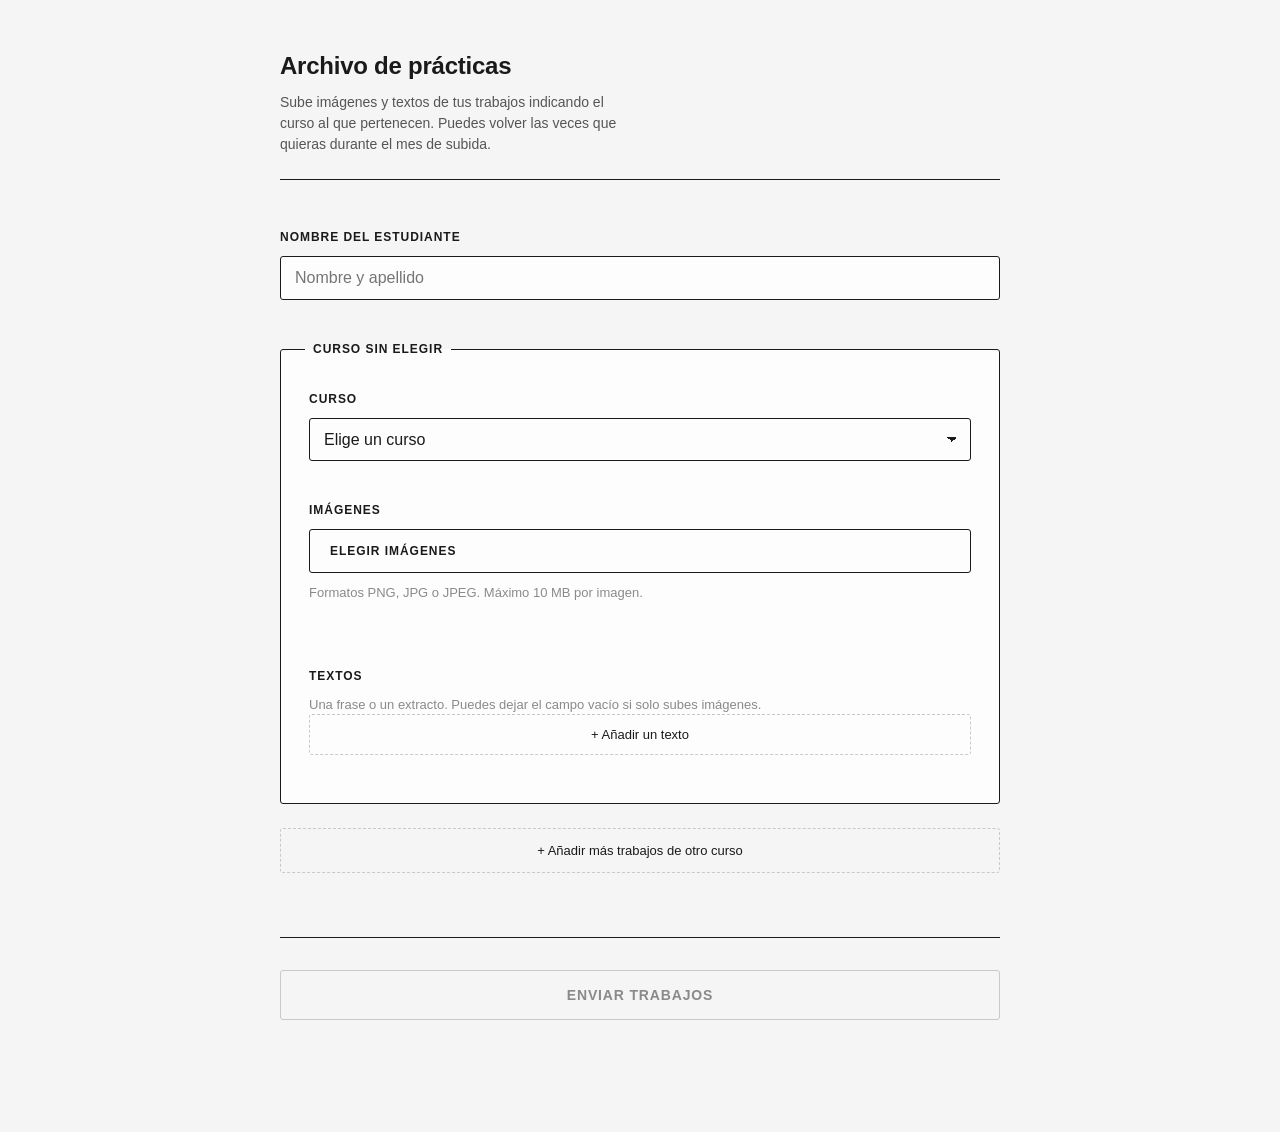
==== commit fcc12e48: "añadir cajas de textos y actualizacion celdas spreadsheet" ====
--- a/formulario-v1/index.html
+++ b/formulario-v1/index.html
@@ -17,8 +17,8 @@
 
     <header class="encabezado">
       <h1>Archivo de prácticas</h1>
-      <p>Sube imágenes de tus trabajos indicando el curso al que pertenecen. Puedes volver las veces que quieras durante
-        el mes de subida.</p>
+      <p>Sube imágenes y textos de tus trabajos indicando el curso al que pertenecen. Puedes volver las veces que
+        quieras durante el mes de subida.</p>
     </header>
 
     <form id="formulario" novalidate>
@@ -65,7 +65,7 @@
           </select>
 
           <p class="aviso-curso" hidden>
-            Debes elegir el curso para subir estas imágenes.
+            Debes elegir el curso para subir este material.
           </p>
         </div>
 
@@ -81,8 +81,21 @@
           <p class="ayuda">Formatos PNG, JPG o JPEG. Máximo 10&nbsp;MB por imagen.</p>
 
           <div class="grilla"></div>
-          <p class="resumen" aria-live="polite"></p>
         </div>
+
+        <div class="campo">
+          <span class="rotulo">Textos</span>
+
+          <p class="ayuda">Una frase o un extracto. Puedes dejar el campo vacío
+            si solo subes imágenes.</p>
+
+          <!-- Los textos se agregan y quitan desde el script. -->
+          <div class="textos"></div>
+
+          <button type="button" class="agregar-texto">+ Añadir un texto</button>
+        </div>
+
+        <p class="resumen" aria-live="polite"></p>
       </fieldset>
     </template>
 
--- a/formulario-v1/style.css
+++ b/formulario-v1/style.css
@@ -21,6 +21,13 @@
     font-size: 16px;
     line-height: 1.5;
     -webkit-font-smoothing: antialiased;
+
+    /* iOS agranda el texto al girar el teléfono si no se le dice que no */
+    -webkit-text-size-adjust: 100%;
+    text-size-adjust: 100%;
+
+    /* Nada debe provocar barra horizontal en celular */
+    overflow-wrap: break-word;
   }
 
   .contenedor {
@@ -273,9 +280,85 @@
 
   .quitar:disabled:hover { background: var(--papel); color: var(--tinta-suave); }
 
+  /* ---------- Textos ----------
+     El textarea es la tarjeta: no hay paso intermedio de "agregar", así que
+     el estudiante puede corregir lo escrito hasta el momento de enviar. */
+  .texto {
+    position: relative;
+    margin-bottom: 0.75rem;
+  }
+
+  .texto-campo {
+    display: block;
+    width: 100%;
+    /* 1rem = 16px. Con menos, iOS hace zoom al enfocar el campo. */
+    font-size: 1rem;
+    font-family: inherit;
+    line-height: 1.5;
+    color: var(--tinta);
+    background: var(--papel);
+    /* El espacio de la derecha es para que el texto no pase por debajo de la ×. */
+    padding: 0.75rem 3rem 0.75rem 0.875rem;
+    border: 1px solid var(--borde);
+    border-radius: var(--radio);
+    resize: vertical;
+  }
+
+  .texto-campo:focus {
+    outline: 2px solid var(--tinta);
+    outline-offset: 2px;
+  }
+
+  .texto-campo:disabled {
+    color: var(--tinta-suave);
+    background-color: #ededed;
+    border-color: var(--borde-tenue);
+  }
+
+  .texto .quitar { top: 8px; right: 8px; }
+
+  .texto-estado {
+    margin: 0.375rem 0 0;
+    font-size: 0.6875rem;
+    line-height: 1.35;
+    font-weight: 600;
+    color: var(--tinta);
+    word-break: break-all;
+  }
+
+  /* Mismos estados que las miniaturas, diferenciados sin color */
+  .texto.subiendo .texto-estado {
+    font-weight: 400;
+    font-style: italic;
+    color: var(--tinta-media);
+  }
+
+  .texto.subida .texto-campo { border-color: var(--borde-tenue); }
+  .texto.con-error .texto-campo { border-style: dashed; }
+
+  .agregar-texto {
+    width: 100%;
+    padding: 0.75rem;
+    font-family: inherit;
+    font-size: 0.8125rem;
+    font-weight: 500;
+    color: var(--tinta);
+    background: transparent;
+    border: 1px dashed var(--borde-tenue);
+    border-radius: var(--radio);
+    cursor: pointer;
+  }
+
+  .agregar-texto:hover { background: #ebebeb; border-color: var(--borde); }
+
+  .agregar-texto:disabled {
+    color: var(--tinta-suave);
+    cursor: not-allowed;
+  }
+
   /* ---------- Resumen y envío ---------- */
   .resumen {
-    margin-top: 1.25rem;
+    margin-top: 0;
     font-size: 0.8125rem;
     color: var(--tinta-media);
     font-variant-numeric: tabular-nums;
@@ -485,4 +568,56 @@
     .bloque { padding: 1.75rem 1rem 0.5rem; }
     .gracias { padding: 2.5rem 1.25rem; }
     .gracias-enlace { display: block; }
-  }+
+    /* El nombre del curso puede ocupar varias líneas: que no pase por
+       debajo del botón de quitar. */
+    .bloque-titulo {
+      max-width: calc(100% - 2.75rem);
+      letter-spacing: 0.04em;
+    }
+  }
+
+  /* ---------- Celular chico (320–360 px) ---------- */
+  @media (max-width: 380px) {
+    body { padding: 1.5rem 0.75rem 3.5rem; }
+    .bloque { padding: 1.5rem 0.75rem 0.5rem; }
+
+    /* Con 130px la grilla caía a una sola columna en pantallas de 320px */
+    .grilla { grid-template-columns: repeat(auto-fill, minmax(104px, 1fr)); gap: 0.5rem; }
+    .miniatura .datos { padding: 0.5rem 0.5rem 0.625rem; }
+    .encabezado h1 { font-size: 1.25rem; }
+  }
+
+  /* ---------- Pantallas táctiles ----------
+     Depende del tipo de puntero, no del ancho: un dedo necesita más
+     superficie que un mouse, tenga la pantalla el tamaño que tenga. */
+  @media (hover: none) and (pointer: coarse) {
+    .quitar,
+    .bloque-quitar {
+      width: 40px;
+      height: 40px;
+      font-size: 20px;
+    }
+
+    .bloque-quitar { top: 0.5rem; right: 0.5rem; }
+
+    .boton-archivo { padding: 1rem 1.25rem; }
+    .gracias-boton { padding: 0.875rem 1.25rem; }
+
+    /* En táctil no hay hover: el gris de rollover solo confunde */
+    .boton-archivo:hover,
+    .agregar-bloque:hover,
+    .agregar-texto:hover,
+    .gracias-enlace:hover,
+    .gracias-boton:hover { background: transparent; }
+
+    .quitar:hover,
+    .bloque-quitar:hover { background: var(--papel); color: var(--tinta); }
+  }
+
+  /* ---------- Movimiento reducido ----------
+     La barra de avance es la única animación del formulario. Quien pidió
+     menos movimiento en su sistema ve el salto directo, sin transición. */
+  @media (prefers-reduced-motion: reduce) {
+    .barra-avance { transition: none; }
+  }
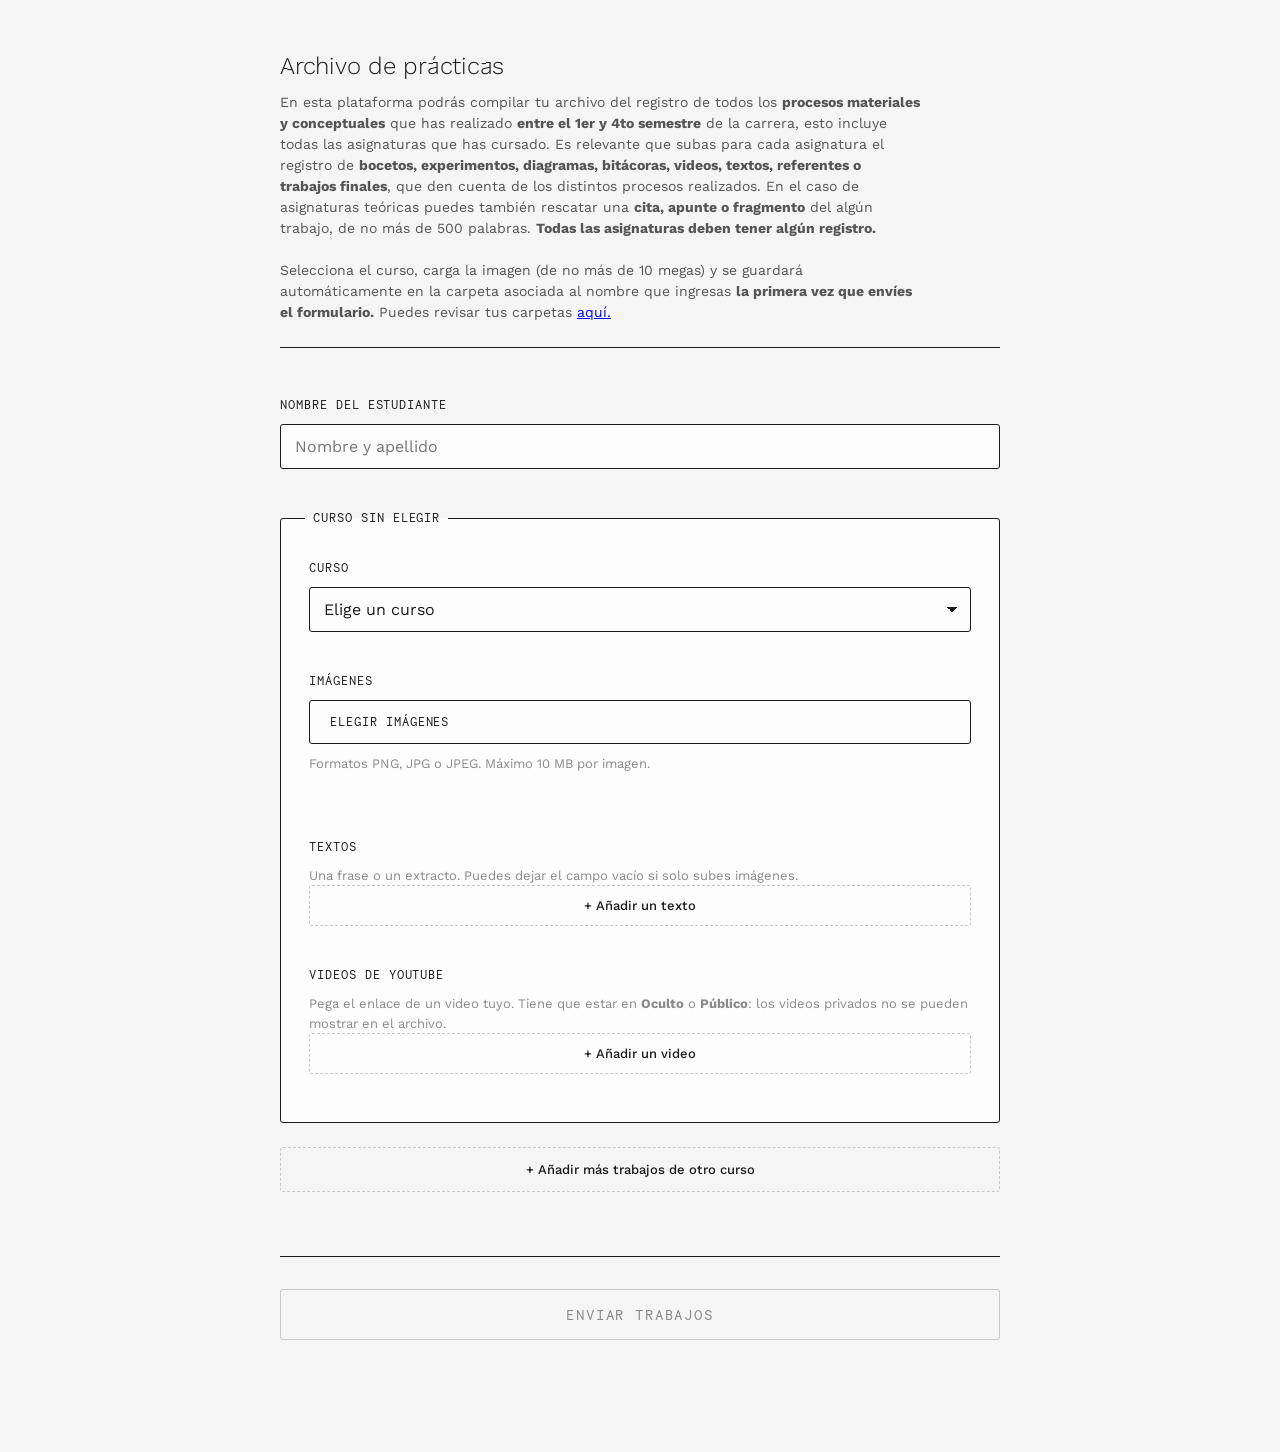
==== commit 0e805b5e: "link youtube a txt" ====
--- a/formulario-v1/index.html
+++ b/formulario-v1/index.html
@@ -17,8 +17,7 @@
 
     <header class="encabezado">
       <h1>Archivo de prácticas</h1>
-      <p>Sube imágenes y textos de tus trabajos indicando el curso al que pertenecen. Puedes volver las veces que
-        quieras durante el mes de subida.</p>
+      <p>En esta plataforma podrás compilar tu archivo del registro de todos los <b>procesos materiales y conceptuales</b> que has realizado <b>entre el 1er y 4to semestre</b> de la carrera, esto incluye todas las asignaturas que has cursado. Es relevante que subas para cada asignatura el registro de <b>bocetos, experimentos, diagramas, bitácoras, videos, textos, referentes o trabajos finales</b>, que den cuenta de los distintos procesos realizados. En el caso de asignaturas teóricas puedes también rescatar una <b>cita, apunte o fragmento</b> del algún trabajo, de no más de 500 palabras. <b>Todas las asignaturas deben tener algún registro.</b><br><br> Selecciona el curso, carga la imagen (de no más de 10 megas) y se guardará automáticamente en la carpeta asociada al nombre que ingresas <b>la primera vez que envíes el formulario.</b> Puedes revisar tus carpetas <a href="https://drive.google.com/drive/folders/1TfjGEABWqdrUGu20V9WQAUn3FTTyGnmh?usp=sharing" target="_blank" rel="noopener">aquí.</a></p>
     </header>
 
     <form id="formulario" novalidate>
@@ -95,6 +94,19 @@
           <button type="button" class="agregar-texto">+ Añadir un texto</button>
         </div>
 
+        <div class="campo">
+          <span class="rotulo">Videos de YouTube</span>
+
+          <p class="ayuda">Pega el enlace de un video tuyo. Tiene que estar en
+            <strong>Oculto</strong> o <strong>Público</strong>: los videos privados
+            no se pueden mostrar en el archivo.</p>
+
+          <!-- Los enlaces se agregan y quitan desde el script. -->
+          <div class="enlaces"></div>
+
+          <button type="button" class="agregar-enlace">+ Añadir un video</button>
+        </div>
+
         <p class="resumen" aria-live="polite"></p>
       </fieldset>
     </template>
--- a/formulario-v1/style.css
+++ b/formulario-v1/style.css
@@ -1,3 +1,34 @@
+  /* ---------- Tipografías ----------
+     Van en base64 porque el editor de Apps Script solo acepta .gs y .html:
+     no hay dónde subir un binario suelto.
+     */
+
+  @font-face {
+    font-family: 'WorkFaAAD';
+    src: url('[data-uri]') format("woff2");
+    font-weight: normal;
+    font-style: normal;
+    font-display: swap;
+  }
+
+  @font-face {
+    font-family: 'NectoMono';
+    src: url('[data-uri]') format("woff2");
+    font-weight: normal;
+    font-style: normal;
+    font-display: swap;
+  }
+
+  /* Variable: el rango de pesos va separado por espacio. Con guion
+     ("100-900") la declaración es inválida y el navegador la descarta. */
+  @font-face {
+    font-family: 'WorkSans';
+    src: url('[data-uri]